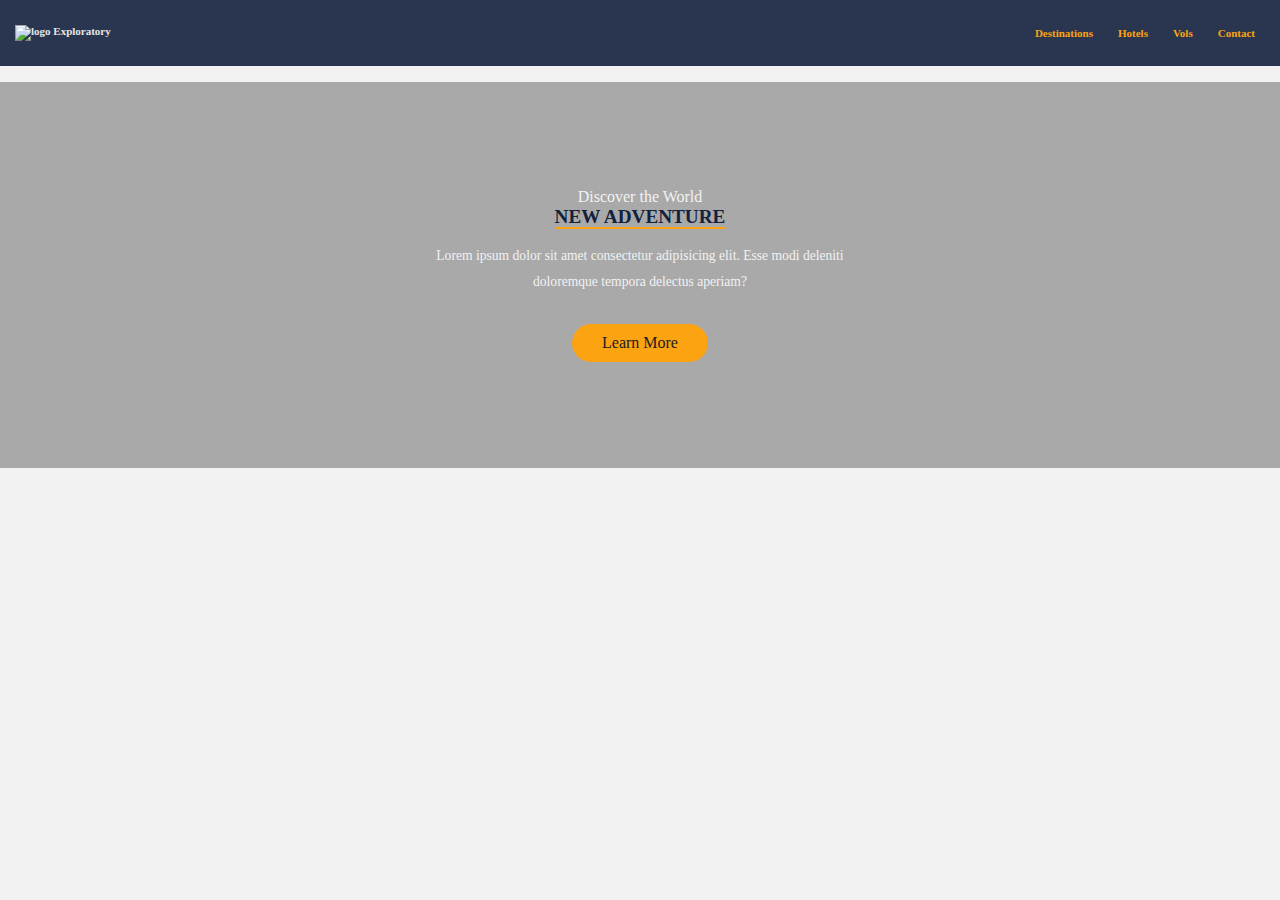
==== index.html @ 8bc52efe "formatted portifolio section" ====
<!DOCTYPE html>
<html lang="fr">
<head>
    <meta charset="UTF-8">
    <meta name="viewport" content="width=device-width, initial-scale=1.0">
    <title>Star Travel</title>
    <script src="https://kit.fontawesome.com/6bb41701a8.js" crossorigin="anonymous"></script>
    <link rel="stylesheet" href="style.css">
</head>
<body>
    <header class="header">
        <div class="box-logo">
            <a class="box-logo-text" href="#"><img class="logo" src="assets/icone.png" alt="logo"> <span class="logo__Link">Exploratory</span></a>
        </div>
        <nav class="navbar">
            <!-- <a class="menu-bar" href="#"><i class="fa-solid fa-bars"></i> <span class="menu-bar-text">Menu</span></a> -->
            <ul class="subbar">
                <li><a href="#" class="subbar__Link"><i class="subbar__Link__Icon fa-solid fa-location-dot fa-bounce"></i><span class="subbar__Link__Text">Destinations</span></a></li>
                <li><a href="#" class="subbar__Link"><i class="subbar__Link__Icon fa-solid fa-hotel fa-flip"></i><span class="subbar__Link__Text">Hotels</span></a></li>
                <li><a href="#" class="subbar__Link"><i class="subbar__Link__Icon fa-solid fa-plane-departure fa-beat-fade"></i><span class="subbar__Link__Text">Vols</span></a></li>
                <li><a href="#" class="subbar__Link"><i class="subbar__Link__Icon fa-solid fa-phone fa-shake"></i><span class="subbar__Link__Text">Contact</span></a></li>
            </ul>
        </nav>
    </header>
    <section class="portfolio">
        <div class="portfolio__Text">
            <div class="portfolio__Text__Content">
                <h1>
                    <span>Discover the World</span>
                    <br>
                    <strong>New adventure</strong>
                </h1>
                <p>Lorem ipsum dolor sit amet consectetur adipisicing elit. Esse modi deleniti doloremque tempora delectus aperiam?</p>
                <a href="#">Learn More <i class="fa-solid fa-arrow-right"></i> </a>
            </div>
        </div>
    
        <ul class="portfolio__Slides">
            <li><span></span></li>
            <li><span></span></li>
            <li><span></span></li>
            <li><span></span></li>
            <li><span></span></li>
            <li><span></span></li>
        </ul>  
    </section>

    <section></section>

    <section></section>

    <section></section>

    <section></section>

    <footer>
    </footer>
</body>
</html>
---- style.css ----
/*! minireset.css v0.0.6 | MIT License | github.com/jgthms/minireset.css */
html, body, p, ol, ul, li, dl, dt, dd, blockquote, figure, fieldset, legend, textarea, pre, iframe, hr, h1, h2, h3, h4, h5, h6 {
  margin: 0;
  padding: 0;
}

h1, h2, h3, h4, h5, h6 {
  font-size: 100%;
  font-weight: normal;
}

ul {
  list-style: none;
}

button, input, select {
  margin: 0;
}

html {
  box-sizing: border-box;
}

*, *::before, *::after {
  box-sizing: inherit;
}

img, video {
  height: auto;
  max-width: 100%;
}

iframe {
  border: 0;
}

table {
  border-collapse: collapse;
  border-spacing: 0;
}

td, th {
  padding: 0;
}

@font-face {
  font-family: "Playwrite";
  src: url(font/PlaywriteRegular.ttf) format("truetype");
}
.header {
  position: relative;
  display: flex;
  flex-direction: column;
  justify-content: space-between;
  align-items: center;
  padding: 0 15px;
  z-index: 1;
  overflow: hidden;
  font-size: 11px;
  font-weight: 800;
  color: #e5e5e5;
}
.header::before {
  content: "";
  position: absolute;
  left: 0;
  z-index: -1;
  width: 100%;
  height: 100%;
  background-color: rgba(20, 33, 61, 0.9);
}
.header a {
  color: inherit;
  text-decoration: none;
}
.header .box-logo {
  margin: 15px 0;
}
.header .box-logo .logo {
  width: 16px;
  height: 16px;
}
.header .box-logo .logo__Link {
  transition: border-bottom 0.2s ease-in-out;
}
.header .box-logo .logo__Link:hover {
  border-bottom: 4px solid #FCA311;
}
.header .subbar {
  display: flex;
}
.header .subbar li {
  display: flex;
  align-items: baseline;
  gap: 5px;
}
.header .subbar__Link {
  display: flex;
  justify-content: center;
  align-items: center;
  gap: 5px;
  padding: 0 5px;
  margin: 15px 5px;
  height: 36px;
  background-color: inherit;
  border-radius: 10px;
  color: #FCA311;
  transition: all 0.5s ease-in;
}
.header .subbar__Link .subbar__Link__Icon {
  visibility: hidden;
  opacity: 0;
  transition: visibility 0.1s, opacity 0.3s linear;
}
.header .subbar__Link:hover {
  color: #14213D;
  background-color: #FCA311;
  border-radius: 10px;
  padding: 0 15px;
}
.header .subbar__Link:hover .subbar__Link__Icon {
  visibility: visible;
  opacity: 1;
}

.portfolio {
  width: 100%;
  height: 386px;
  position: relative;
  margin: 16px auto 32px auto;
}

.portfolio__Text {
  background: rgba(0, 0, 0, 0.3);
  text-align: center;
  display: grid;
  place-items: center;
  height: 100%;
  position: relative;
  z-index: 9998;
}
.portfolio__Text .portfolio__Text__Content {
  color: #f2f2f2;
}
.portfolio__Text .portfolio__Text__Content strong {
  font-size: 120%;
  color: #14213D;
  text-transform: uppercase;
  border-bottom: solid 2px #FCA311;
}
.portfolio__Text .portfolio__Text__Content p {
  width: 75%;
  margin: 15px auto auto auto;
  line-height: 1.9;
  font-size: 85%;
}
.portfolio__Text .portfolio__Text__Content a {
  background: #FCA311;
  display: inline-block;
  text-decoration: none;
  padding: 10px 30px;
  color: #202020;
  margin-top: 30px;
  border-radius: 50px;
  transition: all 0.5s ease;
}
.portfolio__Text .portfolio__Text__Content a:hover {
  background: transparent;
  padding: 8px 28px;
  border: 2px solid #FCA311;
  color: #FCA311;
}

.portfolio__Slides {
  list-style: none;
}
.portfolio__Slides, .portfolio__Slides:after {
  position: absolute;
  width: 100%;
  height: 100%;
  top: 0px;
  left: 0px;
  z-index: 0;
}
.portfolio__Slides li span {
  width: 100%;
  height: 100%;
  position: absolute;
  top: 0px;
  left: 0px;
  color: transparent;
  background-size: cover;
  background-position: 50% 50%;
  background-repeat: none;
  opacity: 0;
  z-index: 0;
  animation: animate 25s linear infinite 0s;
}
.portfolio__Slides li:nth-child(1) span {
  background-image: url(assets/a1.jpg);
}
.portfolio__Slides li:nth-child(2) span {
  background-image: url(assets/a2.jpg);
  animation-delay: 5s;
}
.portfolio__Slides li:nth-child(3) span {
  background-image: url(assets/a3.jpg);
  animation-delay: 10s;
}
.portfolio__Slides li:nth-child(4) span {
  background-image: url(assets/a4.jpg);
  animation-delay: 15s;
}
.portfolio__Slides li:nth-child(5) span {
  background-image: url(assets/a5.jpg);
  animation-delay: 20s;
}
.portfolio__Slides li:nth-child(6) span {
  background-image: url(assets/a6.jpg);
  animation-delay: 25s;
}

@keyframes animate {
  0% {
    opacity: 0;
  }
  8% {
    opacity: 1;
    transform: scale(1.05);
  }
  17% {
    opacity: 1;
    transform: scale(1.1);
  }
  25% {
    opacity: 0;
    transform: scale(1.1);
  }
  100% {
    opacity: 0;
  }
}
:root {
  background: rgba(241, 196, 123, 0.4);
}

body {
  font-family: "Playwrite";
  background: #f2f2f2;
  max-width: 1440px;
  height: 100vh;
  margin: 0 auto;
}

@media only screen and (min-width: 810px) {
  .header {
    flex-direction: row;
  }
  .header .subbar__Link {
    display: flex;
    justify-content: center;
    align-items: center;
    gap: 5px;
    padding: 0 5px;
    margin: 15px 5px;
    height: 36px;
    background-color: inherit;
    border-radius: 10px;
    color: #FCA311;
    transition: all 0.5s ease-in;
  }
  .header .subbar__Link .subbar__Link__Icon {
    visibility: hidden;
    opacity: 0;
    transition: visibility 0.1s, opacity 0.3s linear;
  }
  .header .subbar__Link:hover {
    color: #14213D;
    background-color: #FCA311;
    border-radius: 10px;
    padding: 0 15px;
  }
  .header .subbar__Link:hover .subbar__Link__Icon {
    visibility: visible;
    opacity: 1;
  }
}

/*# sourceMappingURL=style.css.map */
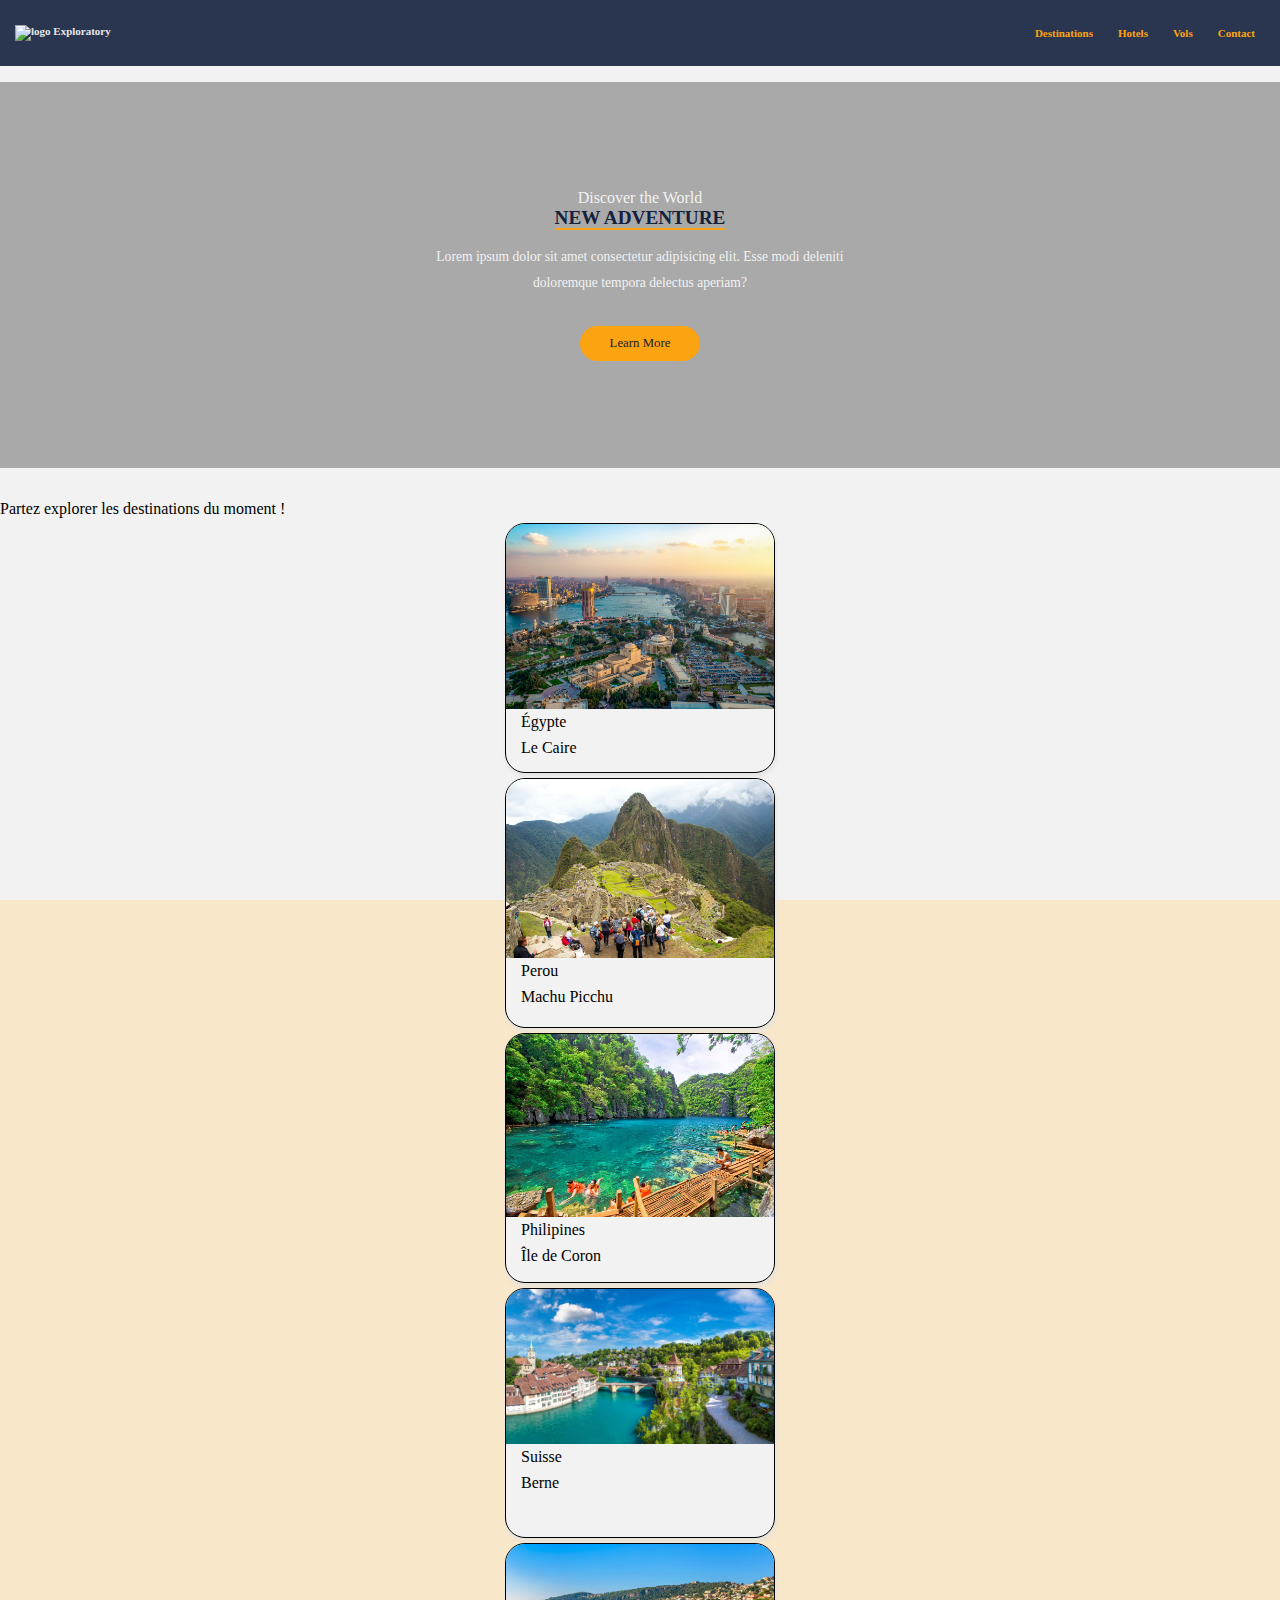
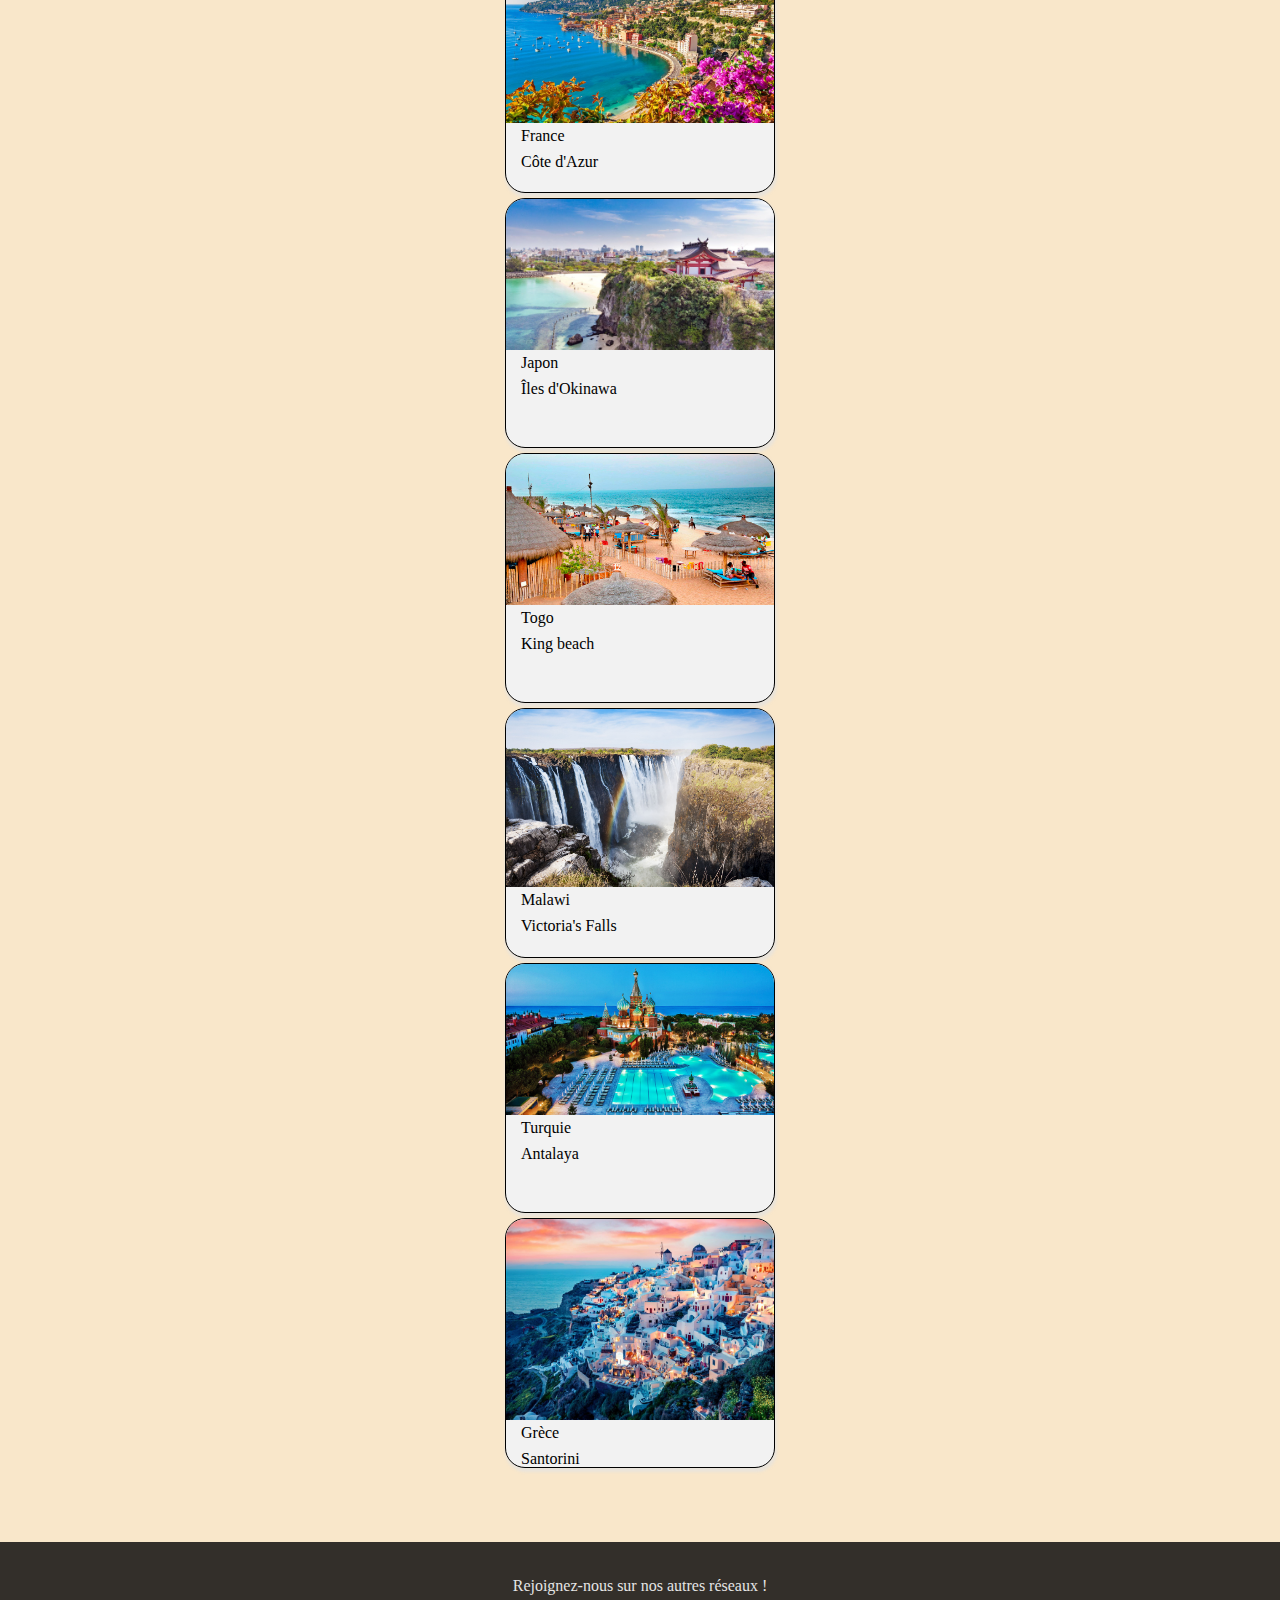
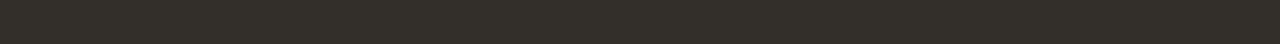
==== commit 5fc937ee: "new file:   assets/azur.jpg 	new file:   assets/caire.jpg 	new file:   assets/coron.jpg 	new file:  " ====
--- a/index.html
+++ b/index.html
@@ -45,7 +45,123 @@
         </ul>  
     </section>
 
-    <section></section>
+    <section>
+        <div class="sectionLocation__Text">
+            <h2>Partez explorer les destinations du moment !</h2>
+        </div>
+        <div class="sectionLocation__Articles">
+            <a class="linkBox" href="#">
+                <article class="card cardTimber__Label card1">
+                    <picture>
+                        <img src="assets/caire.jpg" alt="Chambre à l'hôtel du port">
+                    </picture>
+                    <div class="cardText">
+                        <h3>Égypte</h3>
+                        <p>Le Caire</p>
+                    </div>
+                </article>
+            </a>
+            <a class="linkBox" href="#">
+                <article class="card cardTimber__Label card2">
+                    <picture>
+                        <img src="assets/peru.jpg" alt="Chambre à l'hôtel Chez Amina">
+                    </picture>
+                    <div class="cardText">
+                        <h3>Perou</h3>
+                        <p>Machu Picchu</p>
+                    </div>
+                </article>
+            </a>
+            <a class="linkBox" href="#">
+                <article class="card cardTimber__Label card3">
+                    <picture>
+                        <img src="assets/coron.jpg" alt="Chambre à l'hôtel Les mouettes">
+                    </picture>
+                    <div class="cardText">
+                        <h3>Philipines</h3>
+                        <p>Île de Coron</p>
+                    </div>
+                </article>
+            </a>
+            <a class="linkBox" href="#">
+                <article class="card cardTimber__Label card4">
+                    <picture>
+                        <img src="assets/swiss.jpg" alt="Chambre à l'hôtel de la mer">
+                    </picture>
+                    <div class="cardText">
+                        <h3>Suisse</h3>
+                        <p>Berne</p>
+                    </div>
+                </article>
+            </a>
+            <a class="linkBox" href="#">
+                <article class="card cardTimber__Label card5">
+                    <picture>
+                        <img src="assets/azur.jpg" alt="Chambre à l'auberge La Canebière">
+                    </picture>
+                    <div class="cardText">
+                        <h3>France</h3>
+                        <p>Côte d'Azur</p>
+                    </div>
+                </article>
+            </a>
+            <a class="linkBox" href="#">
+                <article class="card cardTimber__Label card6">
+                    <picture>
+                        <img src="assets/okinawa.jpg" alt="Chambre à l'auberge Le panier">
+                    </picture>
+                    <div class="cardText">
+                        <h3>Japon</h3>
+                        <p>Îles d'Okinawa</p>
+                    </div>
+                </article>
+            </a>
+            <a class="linkBox" href="#">
+                <article class="card cardTimber__Label card7">
+                    <picture>
+                        <img src="assets/togo.jpg" alt="Chambre à l'auberge Le panier">
+                    </picture>
+                    <div class="cardText">
+                        <h3>Togo</h3>
+                        <p>King beach</p>
+                    </div>
+                </article>
+            </a>
+            <a class="linkBox" href="#">
+                <article class="card cardTimber__Label card8">
+                    <picture>
+                        <img src="assets/fall.jpg" alt="Chambre à l'auberge Le panier">
+                    </picture>
+                    <div class="cardText">
+                        <h3>Malawi</h3>
+                        <p>Victoria's Falls</p>
+                    </div>
+                </article>
+            </a>
+            <a class="linkBox" href="#">
+                <article class="card cardTimber__Label card9">
+                    <picture>
+                        <img src="assets/turkey.jpg" alt="Chambre à l'auberge Le panier">
+                    </picture>
+                    <div class="cardText">
+                        <h3>Turquie</h3>
+                        <p>Antalaya</p>
+                    </div>
+                </article>
+            </a>
+            <a class="linkBox" href="#">
+                <article class="card cardTimber__Label card10">
+                    <picture>
+                        <img src="assets/greece.jpg" alt="Chambre à l'auberge Le panier">
+                    </picture>
+                    <div class="cardText">
+                        <h3>Grèce</h3>
+                        <p>Santorini</p>
+                    </div>
+                </article>
+            </a>
+        </div>
+    </section>
 
     <section></section>
 
@@ -53,7 +169,21 @@
 
     <section></section>
 
-    <footer>
+    <footer class="footer">
+        <div class="footer__Text">
+            Rejoignez-nous sur nos autres réseaux !
+        </div>
+        <div class="footer__Social">
+            <a href="#">
+                <i class="fa-brands fa-square-facebook fa-lg"></i>
+            </a>
+            <a href="#">
+                <i class="fa-brands fa-twitter fa-lg"></i>
+            </a>
+            <a href="#">
+                <i class="fa-brands fa-instagram fa-lg"></i>
+            </a>
+        </div>
     </footer>
 </body>
 </html>--- a/style.css
+++ b/style.css
@@ -41,6 +41,11 @@
 
 td, th {
   padding: 0;
+}
+
+a {
+  text-decoration: none;
+  color: inherit;
 }
 
 @font-face {
@@ -123,11 +128,39 @@
   opacity: 1;
 }
 
+.footer {
+  height: 102.2px;
+  margin: 74px auto 64px auto;
+  display: flex;
+  flex-direction: column;
+  justify-content: center;
+  gap: 14px;
+  background-color: rgba(1, 1, 1, 0.8);
+}
+.footer .footer__Text {
+  color: #e5e5e5;
+  margin: 0 auto;
+}
+.footer .footer__Social {
+  width: 116px;
+  margin: 0 auto;
+  display: flex;
+  justify-content: space-between;
+}
+.footer a {
+  display: inline-block;
+  color: #14213D;
+}
+.footer a:hover {
+  color: #FCA311;
+}
+
 .portfolio {
   width: 100%;
   height: 386px;
   position: relative;
   margin: 16px auto 32px auto;
+  overflow: hidden;
 }
 
 .portfolio__Text {
@@ -155,6 +188,7 @@
   font-size: 85%;
 }
 .portfolio__Text .portfolio__Text__Content a {
+  font-size: 80%;
   background: #FCA311;
   display: inline-block;
   text-decoration: none;
@@ -240,6 +274,35 @@
     opacity: 0;
   }
 }
+.card {
+  border-radius: 20px;
+  background-color: #f2f2f2;
+  display: flex;
+  flex-direction: column;
+  box-shadow: 1px 3px 3px 1px rgba(226, 226, 226, 0.7);
+  margin: 5px auto;
+  border: 1px solid #010101;
+  overflow: hidden;
+}
+
+.cardTimber__Label {
+  width: 270px;
+  height: 250px;
+}
+.cardTimber__Label .cardText {
+  display: flex;
+  flex-direction: column;
+  justify-content: flex-start;
+  margin-left: 15px;
+  height: 64.25px;
+}
+.cardTimber__Label .cardText > h3 {
+  margin-bottom: 8px;
+}
+.cardTimber__Label .cardText > p {
+  margin-bottom: 8px;
+}
+
 :root {
   background: rgba(241, 196, 123, 0.4);
 }
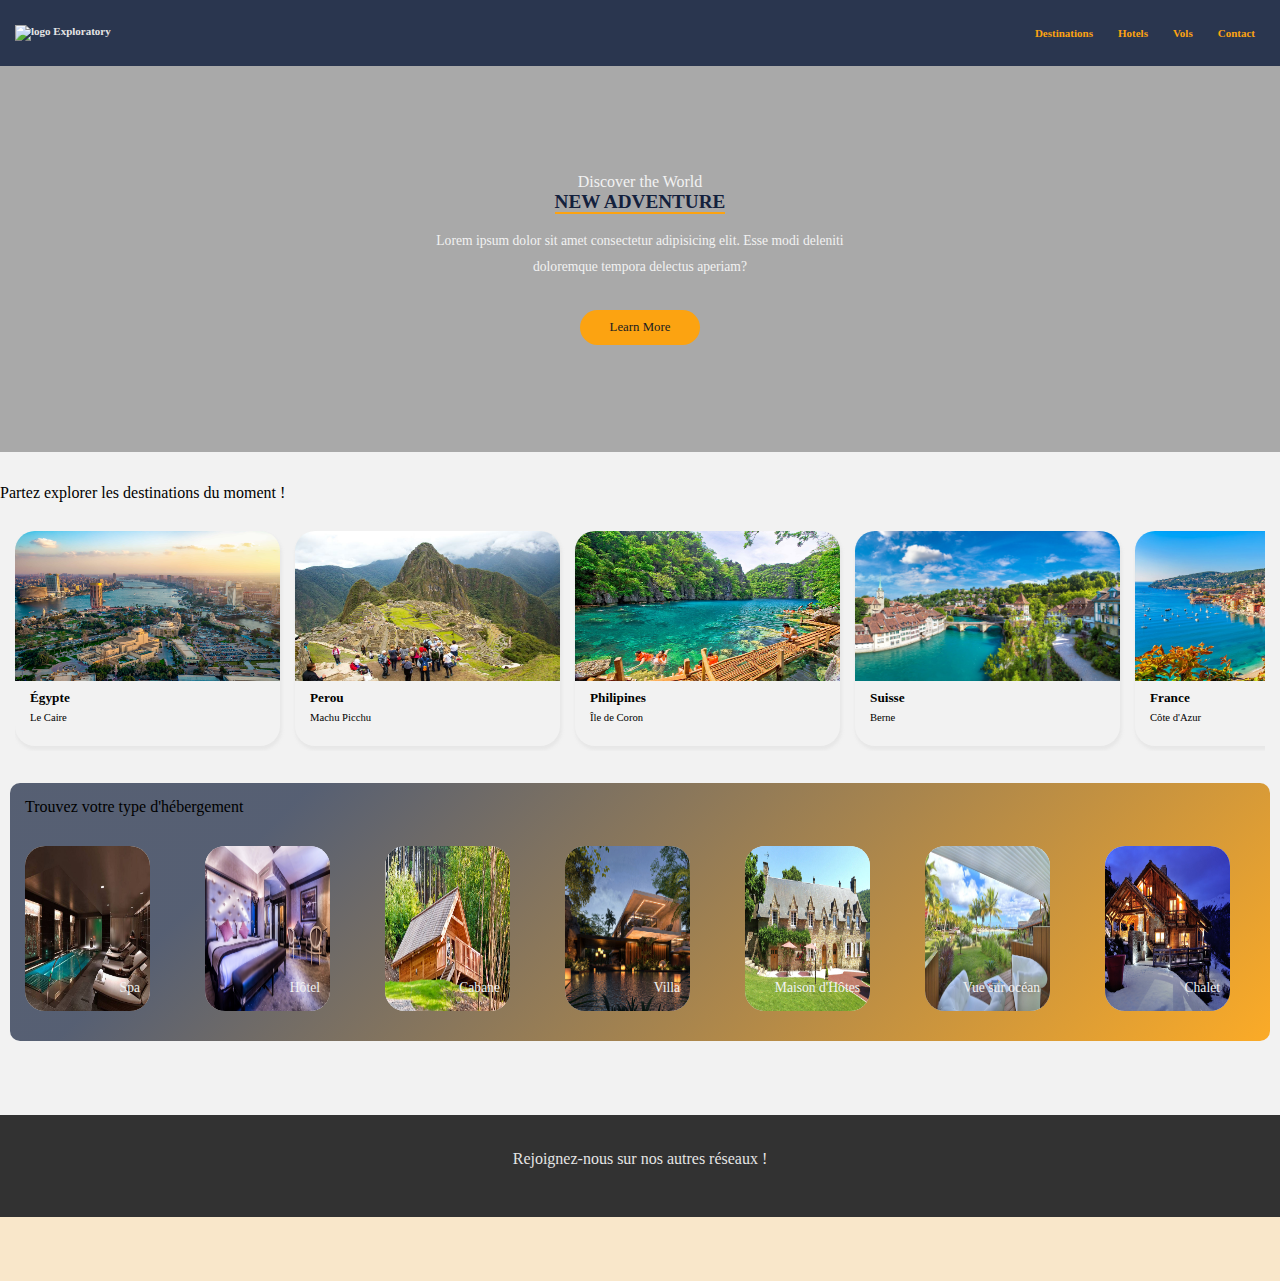
==== commit 8f3ac26b: "new file:   assets/appart.jpg 	new file:   assets/auberge.jpg 	new file:   assets/cabane.jpg 	new fi" ====
--- a/index.html
+++ b/index.html
@@ -45,16 +45,14 @@
         </ul>  
     </section>
 
-    <section>
+    <section class="sectionLocation">
         <div class="sectionLocation__Text">
             <h2>Partez explorer les destinations du moment !</h2>
         </div>
         <div class="sectionLocation__Articles">
             <a class="linkBox" href="#">
-                <article class="card cardTimber__Label card1">
-                    <picture>
-                        <img src="assets/caire.jpg" alt="Chambre à l'hôtel du port">
-                    </picture>
+                <article class="card cardCountry card1">
+                    <img src="assets/caire.jpg" alt="Chambre à l'hôtel du port">
                     <div class="cardText">
                         <h3>Égypte</h3>
                         <p>Le Caire</p>
@@ -62,10 +60,8 @@
                 </article>
             </a>
             <a class="linkBox" href="#">
-                <article class="card cardTimber__Label card2">
-                    <picture>
-                        <img src="assets/peru.jpg" alt="Chambre à l'hôtel Chez Amina">
-                    </picture>
+                <article class="card cardCountry card2">
+                    <img src="assets/peru.jpg" alt="Chambre à l'hôtel Chez Amina">
                     <div class="cardText">
                         <h3>Perou</h3>
                         <p>Machu Picchu</p>
@@ -73,10 +69,8 @@
                 </article>
             </a>
             <a class="linkBox" href="#">
-                <article class="card cardTimber__Label card3">
-                    <picture>
-                        <img src="assets/coron.jpg" alt="Chambre à l'hôtel Les mouettes">
-                    </picture>
+                <article class="card cardCountry card3">
+                    <img src="assets/coron.jpg" alt="Chambre à l'hôtel Les mouettes">
                     <div class="cardText">
                         <h3>Philipines</h3>
                         <p>Île de Coron</p>
@@ -84,10 +78,8 @@
                 </article>
             </a>
             <a class="linkBox" href="#">
-                <article class="card cardTimber__Label card4">
-                    <picture>
-                        <img src="assets/swiss.jpg" alt="Chambre à l'hôtel de la mer">
-                    </picture>
+                <article class="card cardCountry card4">
+                    <img src="assets/swiss.jpg" alt="Chambre à l'hôtel de la mer">
                     <div class="cardText">
                         <h3>Suisse</h3>
                         <p>Berne</p>
@@ -95,10 +87,8 @@
                 </article>
             </a>
             <a class="linkBox" href="#">
-                <article class="card cardTimber__Label card5">
-                    <picture>
-                        <img src="assets/azur.jpg" alt="Chambre à l'auberge La Canebière">
-                    </picture>
+                <article class="card cardCountry card5">
+                    <img src="assets/azur.jpg" alt="Chambre à l'auberge La Canebière">
                     <div class="cardText">
                         <h3>France</h3>
                         <p>Côte d'Azur</p>
@@ -106,10 +96,8 @@
                 </article>
             </a>
             <a class="linkBox" href="#">
-                <article class="card cardTimber__Label card6">
-                    <picture>
-                        <img src="assets/okinawa.jpg" alt="Chambre à l'auberge Le panier">
-                    </picture>
+                <article class="card cardCountry card6">
+                    <img src="assets/okinawa.jpg" alt="Chambre à l'auberge Le panier">
                     <div class="cardText">
                         <h3>Japon</h3>
                         <p>Îles d'Okinawa</p>
@@ -117,10 +105,8 @@
                 </article>
             </a>
             <a class="linkBox" href="#">
-                <article class="card cardTimber__Label card7">
-                    <picture>
-                        <img src="assets/togo.jpg" alt="Chambre à l'auberge Le panier">
-                    </picture>
+                <article class="card cardCountry card7">
+                    <img src="assets/togo.jpg" alt="Chambre à l'auberge Le panier">
                     <div class="cardText">
                         <h3>Togo</h3>
                         <p>King beach</p>
@@ -128,10 +114,8 @@
                 </article>
             </a>
             <a class="linkBox" href="#">
-                <article class="card cardTimber__Label card8">
-                    <picture>
-                        <img src="assets/fall.jpg" alt="Chambre à l'auberge Le panier">
-                    </picture>
+                <article class="card cardCountry card8">
+                    <img src="assets/fall.jpg" alt="Chambre à l'auberge Le panier">
                     <div class="cardText">
                         <h3>Malawi</h3>
                         <p>Victoria's Falls</p>
@@ -139,10 +123,8 @@
                 </article>
             </a>
             <a class="linkBox" href="#">
-                <article class="card cardTimber__Label card9">
-                    <picture>
-                        <img src="assets/turkey.jpg" alt="Chambre à l'auberge Le panier">
-                    </picture>
+                <article class="card cardCountry card9">
+                    <img src="assets/turkey.jpg" alt="Chambre à l'auberge Le panier">
                     <div class="cardText">
                         <h3>Turquie</h3>
                         <p>Antalaya</p>
@@ -150,10 +132,8 @@
                 </article>
             </a>
             <a class="linkBox" href="#">
-                <article class="card cardTimber__Label card10">
-                    <picture>
-                        <img src="assets/greece.jpg" alt="Chambre à l'auberge Le panier">
-                    </picture>
+                <article class="card cardCountry card10">
+                    <img src="assets/greece.jpg" alt="Chambre à l'auberge Le panier">
                     <div class="cardText">
                         <h3>Grèce</h3>
                         <p>Santorini</p>
@@ -163,7 +143,73 @@
         </div>
     </section>
 
-    <section></section>
+    <section class="sectionActivity">
+        <div class="sectionActivity__Title">
+            <h2>Trouvez votre type d'hébergement</h2>
+        </div>
+        <div class="sectionActivity__Articles">
+            <a class="linkBox" href="#">
+                <article class="card cardHome card10">
+                    <img src="assets/spa.jpg" alt="Photo du Vieux-Port">
+                    <h3 class="cardText">Spa</h3>
+                </article>
+            </a>
+            <a class="linkBox" href="#">
+                <article class="card cardHome card10">
+                    <img src="assets/hotel.jpg" alt="Photo du Vieux-Port">
+                    <h3 class="cardText">Hôtel</h3>
+                </article>
+            </a>
+            <a class="linkBox" href="#">
+                <article class="card cardHome card10">
+                    <img src="assets/cabane.jpg" alt="Photo du Vieux-Port">
+                    <h3 class="cardText">Cabane</h3>
+                </article>
+            </a>
+            <a class="linkBox" href="#">
+                <article class="card cardHome card10">
+                    <img src="assets/villa.jpg" alt="Photo du Vieux-Port">
+                    <h3 class="cardText">Villa</h3>
+                </article>
+            </a>
+            <a class="linkBox" href="#">
+                <article class="card cardHome card10">
+                    <img src="assets/hote.jpg" alt="Photo du Vieux-Port">
+                    <h3 class="cardText">Maison d'Hôtes</h3>
+                </article>
+            </a>
+            <a class="linkBox" href="#">
+                <article class="card cardHome card10">
+                    <img src="assets/ocean.jpg" alt="Photo du Vieux-Port">
+                    <h3 class="cardText">Vue sur océan</h3>
+                </article>
+            </a>
+            <a class="linkBox" href="#">
+                <article class="card cardHome card10">
+                    <img src="assets/chalet.jpg" alt="Photo du Vieux-Port">
+                    <h3 class="cardText">Chalet</h3>
+                </article>
+            </a>
+            <a class="linkBox" href="#">
+                <article class="card cardHome card10">
+                    <img src="assets/auberge.jpg" alt="Photo du Vieux-Port">
+                    <h3 class="cardText">Auberge</h3>
+                </article>
+            </a>
+            <a class="linkBox" href="#">
+                <article class="card cardHome card10">
+                    <img src="assets/appart.jpg" alt="Photo du Vieux-Port">
+                    <h3 class="cardText">Appartement</h3>
+                </article>
+            </a>
+            <a class="linkBox" href="#">
+                <article class="card cardHome card10">
+                    <img src="assets/loft.jpg" alt="Photo du Vieux-Port">
+                    <h3 class="cardText">Loft</h3>
+                </article>
+            </a>
+        </div>
+    </section>
 
     <section></section>
 
--- a/style.css
+++ b/style.css
@@ -158,8 +158,8 @@
 .portfolio {
   width: 100%;
   height: 386px;
-  position: relative;
-  margin: 16px auto 32px auto;
+  position: sticky;
+  margin-bottom: 32px;
   overflow: hidden;
 }
 
@@ -281,26 +281,52 @@
   flex-direction: column;
   box-shadow: 1px 3px 3px 1px rgba(226, 226, 226, 0.7);
   margin: 5px auto;
-  border: 1px solid #010101;
   overflow: hidden;
 }
 
-.cardTimber__Label {
-  width: 270px;
-  height: 250px;
-}
-.cardTimber__Label .cardText {
+.cardCountry {
+  width: 265px;
+  height: 215px;
+}
+.cardCountry img {
+  width: 265px;
+  height: 150px;
+}
+.cardCountry .cardText {
   display: flex;
   flex-direction: column;
   justify-content: flex-start;
   margin-left: 15px;
-  height: 64.25px;
-}
-.cardTimber__Label .cardText > h3 {
-  margin-bottom: 8px;
-}
-.cardTimber__Label .cardText > p {
-  margin-bottom: 8px;
+  margin-top: 8px;
+  line-height: 1.3;
+  font-size: 83%;
+}
+.cardCountry .cardText h3 {
+  margin-bottom: 5px;
+  font-weight: bold;
+}
+.cardCountry .cardText p {
+  font-size: 80%;
+}
+
+.cardHome {
+  width: 125px;
+  height: 165px;
+  position: relative;
+  margin: 15px;
+  box-shadow: 1px 3px 3px 1px transparent;
+}
+.cardHome img {
+  height: 100%;
+}
+.cardHome .cardText {
+  color: #f2f2f2;
+  font-size: 85%;
+  position: absolute;
+  bottom: 15px;
+  right: 10px;
+  text-align: end;
+  z-index: 2;
 }
 
 :root {
@@ -311,8 +337,41 @@
   font-family: "Playwrite";
   background: #f2f2f2;
   max-width: 1440px;
-  height: 100vh;
+  height: 100%;
   margin: 0 auto;
+}
+
+.sectionLocation {
+  margin: 32px 0;
+}
+.sectionLocation .sectionLocation__Text {
+  margin-bottom: 24px;
+}
+.sectionLocation .sectionLocation__Articles {
+  margin: 15px;
+  display: flex;
+  flex-wrap: nowrap;
+  gap: 15px;
+  overflow: scroll;
+  scrollbar-width: none;
+}
+
+.sectionActivity {
+  margin: 30px 10px;
+  padding: 15px 0;
+  border-radius: 10px;
+  background: linear-gradient(135deg, rgba(20, 33, 61, 0.7) 20%, rgba(252, 163, 17, 0.9));
+}
+.sectionActivity .sectionActivity__Title {
+  margin: 0 15px;
+}
+.sectionActivity .sectionActivity__Articles {
+  margin: 15px 0 0 0;
+  display: flex;
+  flex-wrap: nowrap;
+  gap: 25px;
+  overflow: scroll;
+  scrollbar-width: none;
 }
 
 @media only screen and (min-width: 810px) {
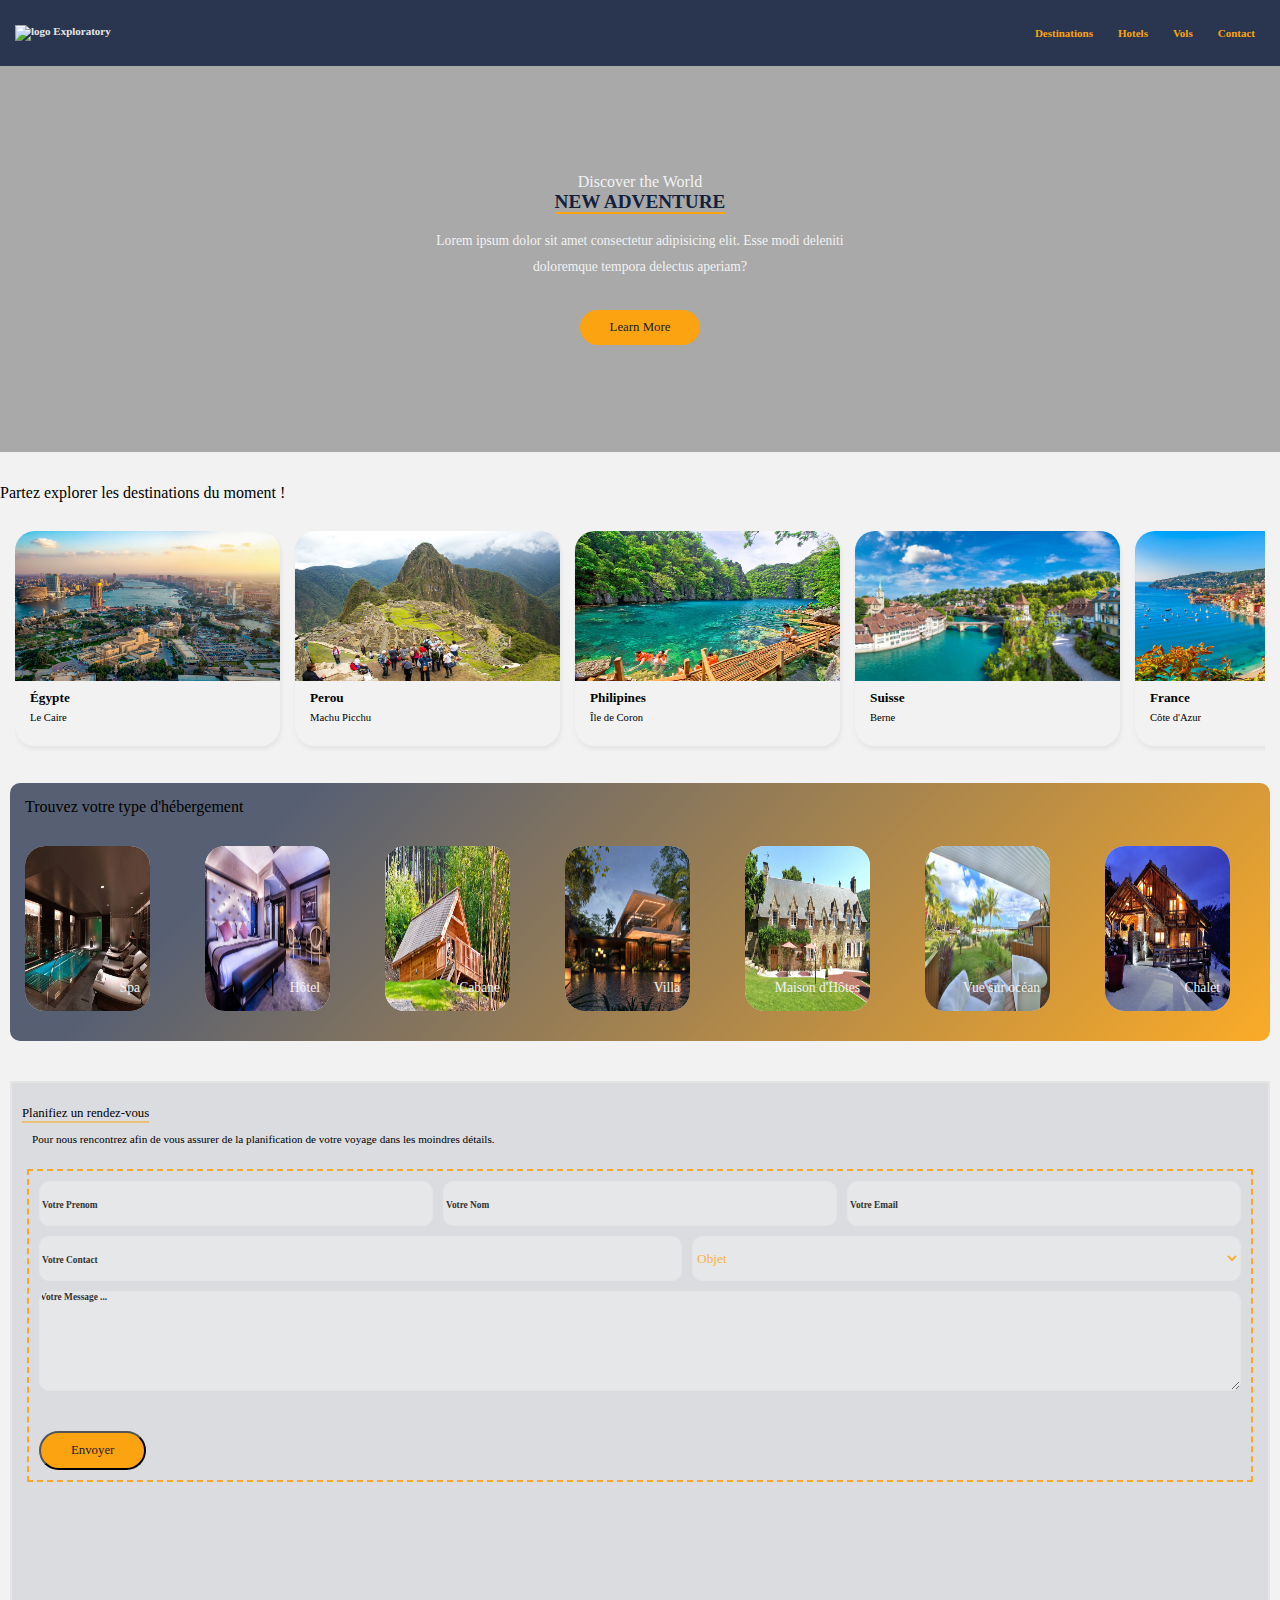
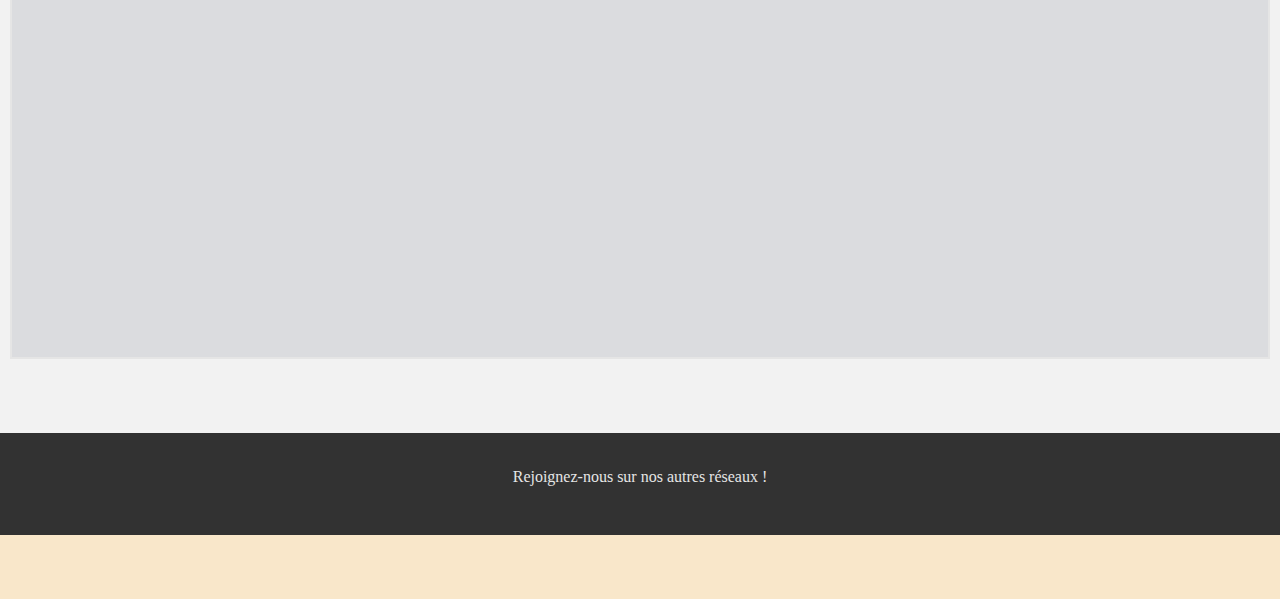
==== commit 39d17388: "new file:   assets/tour.jpg 	new file:   assets/world.jpeg 	modified:   contact.html 	modified:   de" ====
--- a/index.html
+++ b/index.html
@@ -15,10 +15,10 @@
         <nav class="navbar">
             <!-- <a class="menu-bar" href="#"><i class="fa-solid fa-bars"></i> <span class="menu-bar-text">Menu</span></a> -->
             <ul class="subbar">
-                <li><a href="#" class="subbar__Link"><i class="subbar__Link__Icon fa-solid fa-location-dot fa-bounce"></i><span class="subbar__Link__Text">Destinations</span></a></li>
-                <li><a href="#" class="subbar__Link"><i class="subbar__Link__Icon fa-solid fa-hotel fa-flip"></i><span class="subbar__Link__Text">Hotels</span></a></li>
-                <li><a href="#" class="subbar__Link"><i class="subbar__Link__Icon fa-solid fa-plane-departure fa-beat-fade"></i><span class="subbar__Link__Text">Vols</span></a></li>
-                <li><a href="#" class="subbar__Link"><i class="subbar__Link__Icon fa-solid fa-phone fa-shake"></i><span class="subbar__Link__Text">Contact</span></a></li>
+                <li><a href="destinations.html" class="subbar__Link"><i class="subbar__Link__Icon fa-solid fa-location-dot fa-bounce"></i><span class="subbar__Link__Text">Destinations</span></a></li>
+                <li><a href="hotels.html" class="subbar__Link"><i class="subbar__Link__Icon fa-solid fa-hotel fa-flip"></i><span class="subbar__Link__Text">Hotels</span></a></li>
+                <li><a href="vols.html" class="subbar__Link"><i class="subbar__Link__Icon fa-solid fa-plane-departure fa-beat-fade"></i><span class="subbar__Link__Text">Vols</span></a></li>
+                <li><a href="contact.html" class="subbar__Link"><i class="subbar__Link__Icon fa-solid fa-phone fa-shake"></i><span class="subbar__Link__Text">Contact</span></a></li>
             </ul>
         </nav>
     </header>
@@ -211,7 +211,38 @@
         </div>
     </section>
 
-    <section></section>
+    <section class="sectionRdv">
+        <div class="sectionRdv__Header">
+            <h2>Planifiez un rendez-vous</h2>
+            <p>Pour nous rencontrez afin de vous assurer de la planification de votre voyage dans les moindres détails.</p>
+        </div>
+        <form class="sectionRdv__Form">
+            <div class="sectionRdv__Form__Box">
+                <input type="text" placeholder="Votre Prenom" class="form__Item">
+                <input type="text" placeholder="Votre Nom" class="form__Item">
+                <input type="email" placeholder="Votre Email" class="form__Item">
+            </div>
+            <div class="sectionRdv__Form__Box">
+                <input type="tel" placeholder="Votre Contact" class="form__Item">
+                <select name="objet" id="" class="form__Item">
+                    <option value="0" disabled selected>Objet</option>
+                    <option value="1">Vacances</option>
+                    <option value="2">Week-end</option>
+                    <option value="3">Affaires</option>
+                    <option value="4">Séjour</option>
+                </select>
+            </div>
+            <div class="sectionRdv__Form__Box">
+                <textarea name="" id="" class="form__Item" placeholder="Votre Message ... "></textarea>
+            </div>
+            <div class="sectionRdv__Form__Box">
+                <button>Envoyer</button>
+            </div>
+        </form>
+        <div id="map" class="sectionRdv__Map map">
+            <iframe src="https://www.google.com/maps/embed?pb=!1m17!1m12!1m3!1d3966.472282435136!2d1.195144!3d6.201256!2m3!1f0!2f0!3f0!3m2!1i1024!2i768!4f13.1!3m2!1m1!2zNsKwMTInMDQuNSJOIDHCsDExJzQyLjUiRQ!5e0!3m2!1sfr!2stg!4v1712828088060!5m2!1sfr!2stg" width="600" height="450" style="border:0;" allowfullscreen="" loading="lazy" referrerpolicy="no-referrer-when-downgrade"></iframe>
+        </div>
+    </section>
 
     <section></section>
 
@@ -231,5 +262,7 @@
             </a>
         </div>
     </footer>
+
+    
 </body>
 </html>--- a/style.css
+++ b/style.css
@@ -200,7 +200,6 @@
 }
 .portfolio__Text .portfolio__Text__Content a:hover {
   background: transparent;
-  padding: 8px 28px;
   border: 2px solid #FCA311;
   color: #FCA311;
 }
@@ -370,8 +369,88 @@
   display: flex;
   flex-wrap: nowrap;
   gap: 25px;
-  overflow: scroll;
+  overflow: hidden;
   scrollbar-width: none;
+}
+
+.sectionRdv {
+  margin: 40px 10px;
+  padding: 5px;
+  background: rgba(20, 33, 61, 0.1);
+  border: 2px solid #e5e5e5;
+}
+.sectionRdv .sectionRdv__Header {
+  margin: 15px 5px 24px 5px;
+}
+.sectionRdv .sectionRdv__Header h2 {
+  display: inline-block;
+  font-size: 80%;
+  border-bottom: 2px solid rgba(252, 163, 17, 0.5);
+  margin-bottom: 10px;
+}
+.sectionRdv .sectionRdv__Header p {
+  font-size: 70%;
+  margin: 0 0 10px 10px;
+}
+.sectionRdv .sectionRdv__Form {
+  margin: 0 10px;
+  padding: 10px;
+  border: 2px dashed rgba(252, 163, 17, 0.9);
+  display: flex;
+  flex-direction: column;
+  gap: 10px;
+}
+.sectionRdv .sectionRdv__Form__Box {
+  display: flex;
+  gap: 10px;
+}
+.sectionRdv .sectionRdv__Form__Box .form__Item {
+  font-family: "Playwrite";
+  min-width: 0;
+  min-height: 45px;
+  flex: auto;
+  background: rgba(242, 242, 242, 0.5);
+  border: 1px solid #e5e5e5;
+  border-radius: 10px;
+  color: rgba(252, 163, 17, 0.8);
+}
+.sectionRdv .sectionRdv__Form__Box .form__Item::placeholder {
+  opacity: 0.8;
+  color: #010101;
+  font-weight: bold;
+  font-size: 70%;
+}
+.sectionRdv .sectionRdv__Form__Box .form__Item:focus {
+  outline: 1px solid rgba(252, 163, 17, 0.9);
+  background: rgba(242, 242, 242, 0);
+}
+.sectionRdv .sectionRdv__Form__Box textarea {
+  height: 100px;
+}
+.sectionRdv .sectionRdv__Form__Box button {
+  font-family: "Playwrite";
+  font-size: 80%;
+  background: #FCA311;
+  display: inline-block;
+  text-decoration: none;
+  padding: 10px 30px;
+  color: #202020;
+  margin-top: 30px;
+  border-radius: 50px;
+  transition: all 0.5s ease;
+}
+.sectionRdv .sectionRdv__Form__Box button:hover {
+  background: transparent;
+  border: 2px solid #FCA311;
+  color: #FCA311;
+}
+.sectionRdv .sectionRdv__Map {
+  margin: 10px 0;
+  display: flex;
+}
+.sectionRdv .sectionRdv__Map iframe {
+  min-width: 0;
+  flex: auto;
 }
 
 @media only screen and (min-width: 810px) {
@@ -407,5 +486,13 @@
     opacity: 1;
   }
 }
+@keyframes move {
+  0% {
+    margin-left: -400px;
+  }
+  100% {
+    margin-left: 800px;
+  }
+}
 
 /*# sourceMappingURL=style.css.map */
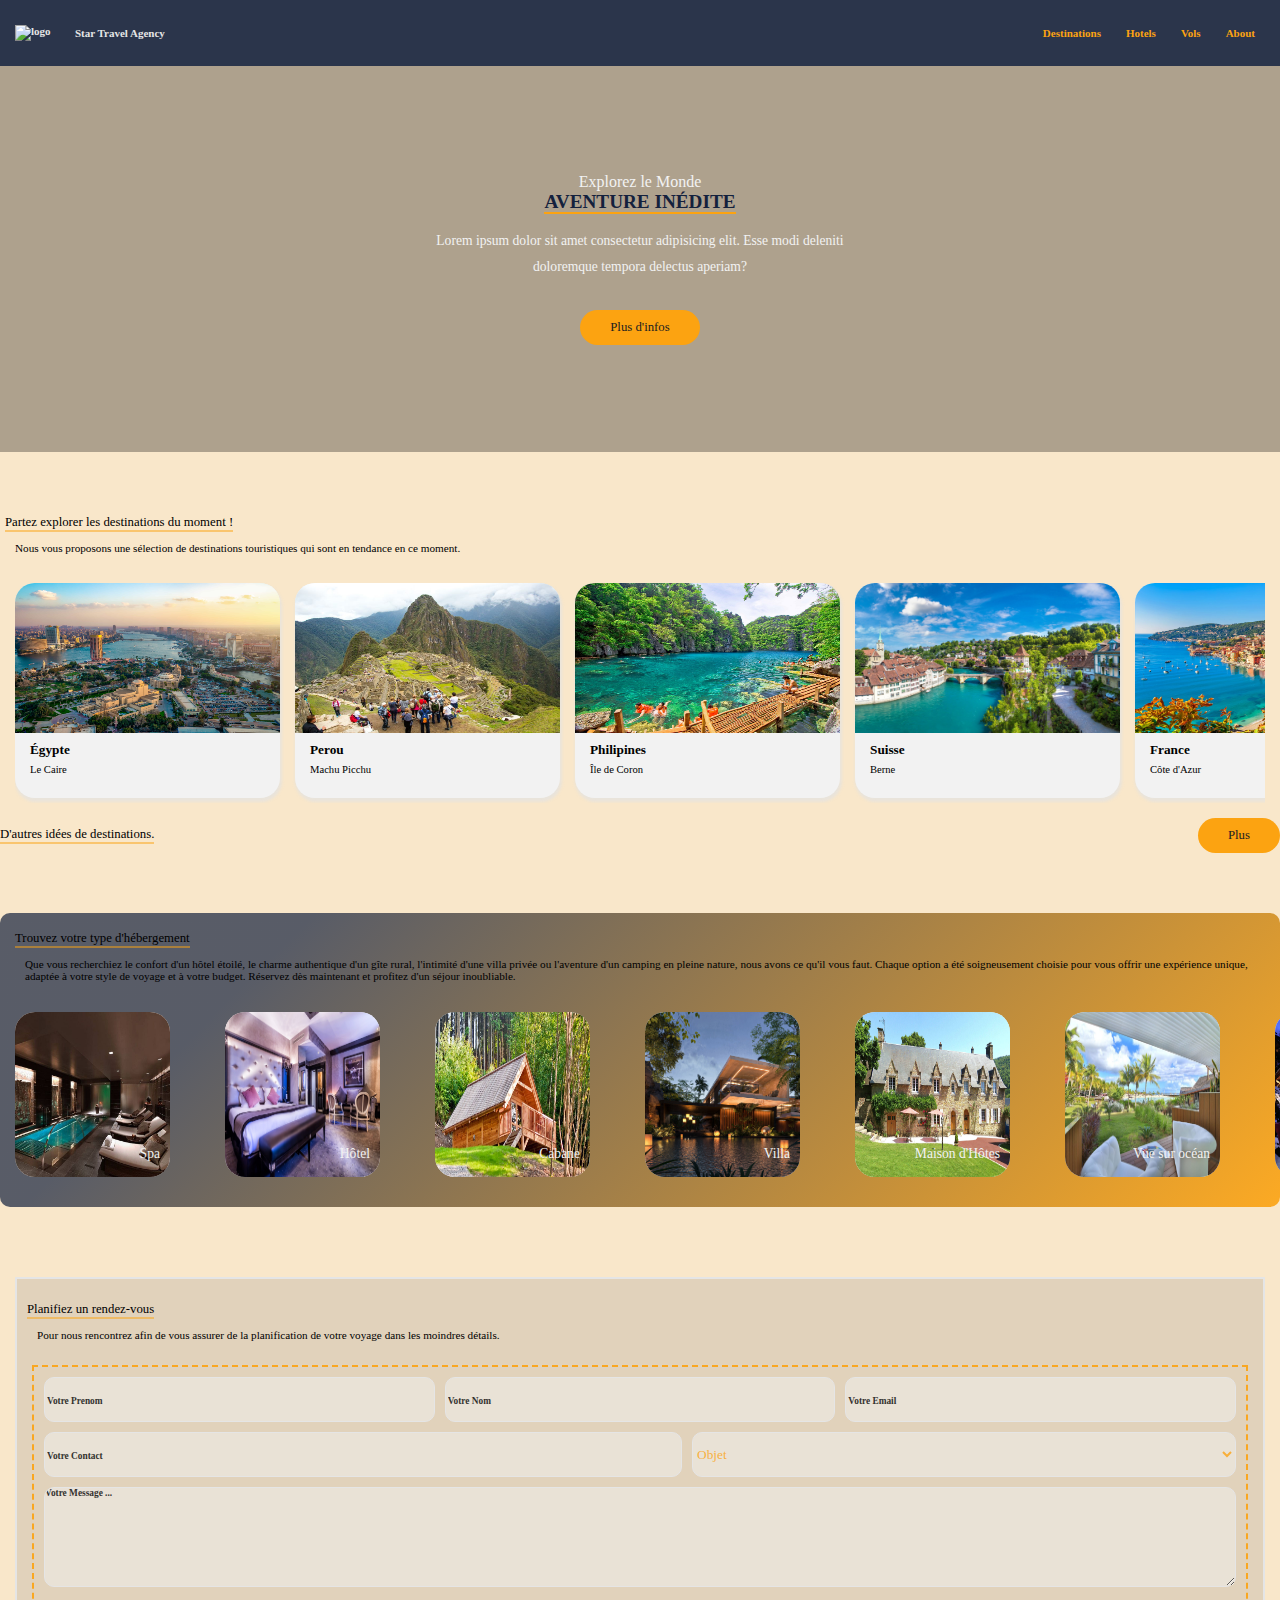
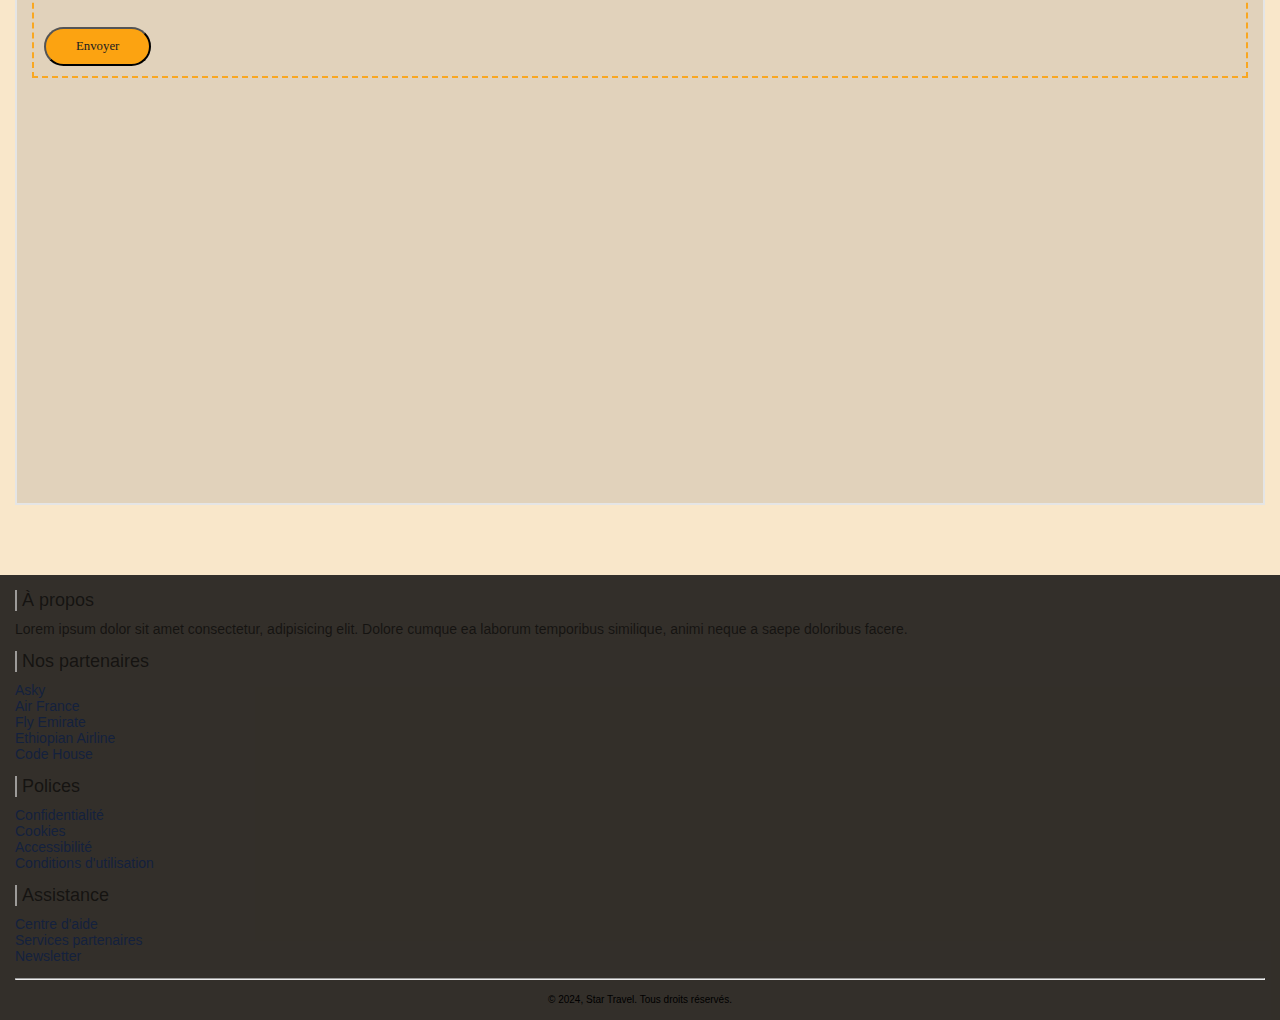
==== commit a9a05616: "modified:   .gitignore 	modified:   index.html 	modified:   style.css 	modified:   style.css.map 	mo" ====
--- a/index.html
+++ b/index.html
@@ -4,34 +4,34 @@
     <meta charset="UTF-8">
     <meta name="viewport" content="width=device-width, initial-scale=1.0">
     <title>Star Travel</title>
+    <link rel="icon" type="image/x-icon" href="assets/star.svg">
     <script src="https://kit.fontawesome.com/6bb41701a8.js" crossorigin="anonymous"></script>
     <link rel="stylesheet" href="style.css">
 </head>
 <body>
     <header class="header">
-        <div class="box-logo">
-            <a class="box-logo-text" href="#"><img class="logo" src="assets/icone.png" alt="logo"> <span class="logo__Link">Exploratory</span></a>
+        <div class="header__Logo">
+            <a class="header__Logo__Link" href="index.html"><img class="logo__Link__Image" src="assets/star.png" alt="logo"> <span class="logo__Link__Text">Star Travel Agency</span></a>
         </div>
         <nav class="navbar">
-            <!-- <a class="menu-bar" href="#"><i class="fa-solid fa-bars"></i> <span class="menu-bar-text">Menu</span></a> -->
             <ul class="subbar">
-                <li><a href="destinations.html" class="subbar__Link"><i class="subbar__Link__Icon fa-solid fa-location-dot fa-bounce"></i><span class="subbar__Link__Text">Destinations</span></a></li>
-                <li><a href="hotels.html" class="subbar__Link"><i class="subbar__Link__Icon fa-solid fa-hotel fa-flip"></i><span class="subbar__Link__Text">Hotels</span></a></li>
+                <li><a href="index.html#destinations" class="subbar__Link"><i class="subbar__Link__Icon fa-solid fa-location-dot fa-bounce"></i><span class="subbar__Link__Text">Destinations</span></a></li>
+                <li><a href="index.html#hebergements" class="subbar__Link"><i class="subbar__Link__Icon fa-solid fa-hotel fa-flip"></i><span class="subbar__Link__Text">Hotels</span></a></li>
                 <li><a href="vols.html" class="subbar__Link"><i class="subbar__Link__Icon fa-solid fa-plane-departure fa-beat-fade"></i><span class="subbar__Link__Text">Vols</span></a></li>
-                <li><a href="contact.html" class="subbar__Link"><i class="subbar__Link__Icon fa-solid fa-phone fa-shake"></i><span class="subbar__Link__Text">Contact</span></a></li>
+                <li><a href="index.html#contact" class="subbar__Link"><i class="subbar__Link__Icon fa-solid fa-circle-info fa-shake"></i><span class="subbar__Link__Text">About</span></a></li>
             </ul>
         </nav>
     </header>
-    <section class="portfolio">
+    <main class="portfolio">
         <div class="portfolio__Text">
             <div class="portfolio__Text__Content">
                 <h1>
-                    <span>Discover the World</span>
+                    <span>Explorez le Monde</span>
                     <br>
-                    <strong>New adventure</strong>
+                    <strong>Aventure Inédite</strong>
                 </h1>
                 <p>Lorem ipsum dolor sit amet consectetur adipisicing elit. Esse modi deleniti doloremque tempora delectus aperiam?</p>
-                <a href="#">Learn More <i class="fa-solid fa-arrow-right"></i> </a>
+                <a href="#">Plus d'infos <i class="fa-solid fa-arrow-right"></i> </a>
             </div>
         </div>
     
@@ -43,11 +43,12 @@
             <li><span></span></li>
             <li><span></span></li>
         </ul>  
-    </section>
-
-    <section class="sectionLocation">
-        <div class="sectionLocation__Text">
+    </main>
+
+    <section class="sectionLocation" id="destinations">
+        <div class="sectionLocation__Header">
             <h2>Partez explorer les destinations du moment !</h2>
+            <p>Nous vous proposons une sélection de destinations touristiques qui sont en tendance en ce moment.</p>
         </div>
         <div class="sectionLocation__Articles">
             <a class="linkBox" href="#">
@@ -141,11 +142,18 @@
                 </article>
             </a>
         </div>
+        <div class="sectionLocation__More">
+            <h3>D'autres idées de destinations.</h3>
+            <a href="#" class="sectionLocation__More__Link">Plus</a>
+        </div>
     </section>
 
-    <section class="sectionActivity">
-        <div class="sectionActivity__Title">
+    <section class="sectionActivity" id="hebergements">
+        <div class="sectionActivity__Header">
             <h2>Trouvez votre type d'hébergement</h2>
+            <p>
+                Que vous recherchiez le confort d'un hôtel étoilé, le charme authentique d'un gîte rural, l'intimité d'une villa privée ou l'aventure d'un camping en pleine nature, nous avons ce qu'il vous faut. Chaque option a été soigneusement choisie pour vous offrir une expérience unique, adaptée à votre style de voyage et à votre budget. Réservez dès maintenant et profitez d'un séjour inoubliable.
+            </p>
         </div>
         <div class="sectionActivity__Articles">
             <a class="linkBox" href="#">
@@ -211,7 +219,7 @@
         </div>
     </section>
 
-    <section class="sectionRdv">
+    <section class="sectionRdv" id="contact">
         <div class="sectionRdv__Header">
             <h2>Planifiez un rendez-vous</h2>
             <p>Pour nous rencontrez afin de vous assurer de la planification de votre voyage dans les moindres détails.</p>
@@ -224,7 +232,7 @@
             </div>
             <div class="sectionRdv__Form__Box">
                 <input type="tel" placeholder="Votre Contact" class="form__Item">
-                <select name="objet" id="" class="form__Item">
+                <select name="objet" id="objet" class="form__Item">
                     <option value="0" disabled selected>Objet</option>
                     <option value="1">Vacances</option>
                     <option value="2">Week-end</option>
@@ -233,36 +241,63 @@
                 </select>
             </div>
             <div class="sectionRdv__Form__Box">
-                <textarea name="" id="" class="form__Item" placeholder="Votre Message ... "></textarea>
+                <textarea name="comment" id="comment" class="form__Item" placeholder="Votre Message ... "></textarea>
             </div>
             <div class="sectionRdv__Form__Box">
                 <button>Envoyer</button>
             </div>
         </form>
         <div id="map" class="sectionRdv__Map map">
-            <iframe src="https://www.google.com/maps/embed?pb=!1m17!1m12!1m3!1d3966.472282435136!2d1.195144!3d6.201256!2m3!1f0!2f0!3f0!3m2!1i1024!2i768!4f13.1!3m2!1m1!2zNsKwMTInMDQuNSJOIDHCsDExJzQyLjUiRQ!5e0!3m2!1sfr!2stg!4v1712828088060!5m2!1sfr!2stg" width="600" height="450" style="border:0;" allowfullscreen="" loading="lazy" referrerpolicy="no-referrer-when-downgrade"></iframe>
+            <iframe src="https://snazzymaps.com/embed/631039" width="100%" height="400px" style="border:none;"></iframe>
         </div>
     </section>
 
-    <section></section>
-
     <footer class="footer">
-        <div class="footer__Text">
-            Rejoignez-nous sur nos autres réseaux !
-        </div>
-        <div class="footer__Social">
-            <a href="#">
-                <i class="fa-brands fa-square-facebook fa-lg"></i>
-            </a>
-            <a href="#">
-                <i class="fa-brands fa-twitter fa-lg"></i>
-            </a>
-            <a href="#">
-                <i class="fa-brands fa-instagram fa-lg"></i>
-            </a>
-        </div>
+        <div class="footer__About footer__Element">
+            <span class="footer__About__Title footer__Element__Title">À propos</span>
+            <span class="footer__About__Content footer__Element__Content">
+                Lorem ipsum dolor sit amet consectetur, adipisicing elit. 
+                Dolore cumque ea laborum temporibus similique, animi neque 
+                a saepe doloribus facere.
+            </span>
+        </div>
+
+        <div class="footer__Partner footer__Element">
+            <span class="footer__Partner__Title footer__Element__Title">Nos partenaires</span>
+            <ul class="footer__Partner__Content footer__Element__Content">
+                <li><a href="#">Asky</a></li>
+                <li><a href="#">Air France</a></li>
+                <li><a href="#">Fly Emirate</a></li>
+                <li><a href="#">Ethiopian Airline</a></li>
+                <li><a href="#">Code House</a></li>
+            </ul>
+        </div>
+
+        <div class="footer__Contact footer__Element">
+            <span class="footer__Contact__Title footer__Element__Title">
+                Polices
+            </span>
+            <ul class="footer__Contact__Content footer__Element__Content">
+                <li><a href="#">Confidentialité</a></li>
+                <li><a href="#">Cookies</a></li>
+                <li><a href="#">Accessibilité</a></li>
+                <li><a href="#">Conditions d'utilisation</a></li>
+            </ul>
+        </div>
+
+        <div class="footer__Assistance footer__Element">
+            <span class="footer__Assistance__Title footer__Element__Title">Assistance</span>
+            <ul class="footer__Assistance__Content footer__Element__Content">
+                <li><a href="#">Centre d'aide</a></li>
+                <li><a href="#">Services partenaires</a></li>
+                <li><a href="#">Newsletter</a></li>
+            </ul>
+        </div>
+
+        <hr>
+
+        <div class="footer__Copyright">&#169; 2024, Star Travel. Tous droits réservés.</div>
     </footer>
 
-    
 </body>
 </html>--- a/style.css
+++ b/style.css
@@ -78,18 +78,16 @@
   color: inherit;
   text-decoration: none;
 }
-.header .box-logo {
-  margin: 15px 0;
-}
-.header .box-logo .logo {
-  width: 16px;
-  height: 16px;
-}
-.header .box-logo .logo__Link {
-  transition: border-bottom 0.2s ease-in-out;
-}
-.header .box-logo .logo__Link:hover {
-  border-bottom: 4px solid #FCA311;
+.header .header__Logo {
+  margin: auto 0;
+}
+.header .header__Logo .header__Logo__Link {
+  display: flex;
+  align-items: center;
+}
+.header .header__Logo .logo__Link__Image {
+  width: 60px;
+  height: auto;
 }
 .header .subbar {
   display: flex;
@@ -129,23 +127,31 @@
 }
 
 .footer {
-  height: 102.2px;
-  margin: 74px auto 64px auto;
+  font-family: sans-serif;
+  min-height: 102.2px;
+  padding: 15px;
+  margin: 0;
   display: flex;
   flex-direction: column;
   justify-content: center;
   gap: 14px;
   background-color: rgba(1, 1, 1, 0.8);
 }
-.footer .footer__Text {
-  color: #e5e5e5;
-  margin: 0 auto;
-}
-.footer .footer__Social {
-  width: 116px;
-  margin: 0 auto;
-  display: flex;
-  justify-content: space-between;
+.footer .footer__Element__Title {
+  display: inline-block;
+  padding-left: 5px;
+  margin-bottom: 10px;
+  font-size: 18px;
+  border-left: 2px rgba(229, 229, 229, 0.6) solid;
+  color: rgba(1, 1, 1, 0.6);
+}
+.footer .footer__Element__Content {
+  font-size: 14px;
+  display: flex;
+  flex-direction: column;
+}
+.footer span {
+  color: rgba(1, 1, 1, 0.6);
 }
 .footer a {
   display: inline-block;
@@ -153,6 +159,10 @@
 }
 .footer a:hover {
   color: #FCA311;
+}
+.footer .footer__Copyright {
+  margin: auto;
+  font-size: 10px;
 }
 
 .portfolio {
@@ -224,7 +234,6 @@
   color: transparent;
   background-size: cover;
   background-position: 50% 50%;
-  background-repeat: none;
   opacity: 0;
   z-index: 0;
   animation: animate 25s linear infinite 0s;
@@ -309,7 +318,7 @@
 }
 
 .cardHome {
-  width: 125px;
+  width: 155px;
   height: 165px;
   position: relative;
   margin: 15px;
@@ -329,22 +338,35 @@
 }
 
 :root {
-  background: rgba(241, 196, 123, 0.4);
+  background: #f9e7ca;
 }
 
 body {
   font-family: "Playwrite";
+  background: #f9e7ca;
+  max-width: 1440px;
+  margin: 0 auto;
+}
+
+.body--Vols {
   background: #f2f2f2;
-  max-width: 1440px;
-  height: 100%;
-  margin: 0 auto;
 }
 
 .sectionLocation {
-  margin: 32px 0;
-}
-.sectionLocation .sectionLocation__Text {
-  margin-bottom: 24px;
+  margin: 40px 0;
+}
+.sectionLocation .sectionLocation__Header {
+  margin: 15px 5px 24px 5px;
+}
+.sectionLocation .sectionLocation__Header h2 {
+  display: inline-block;
+  font-size: 80%;
+  border-bottom: 2px solid rgba(252, 163, 17, 0.5);
+  margin-bottom: 10px;
+}
+.sectionLocation .sectionLocation__Header p {
+  font-size: 70%;
+  margin: 0 0 10px 10px;
 }
 .sectionLocation .sectionLocation__Articles {
   margin: 15px;
@@ -354,27 +376,63 @@
   overflow: scroll;
   scrollbar-width: none;
 }
+.sectionLocation .sectionLocation__More {
+  display: flex;
+  justify-content: space-between;
+  align-items: center;
+}
+.sectionLocation .sectionLocation__More h3 {
+  display: inline-block;
+  font-size: 80%;
+  border-bottom: 2px solid rgba(252, 163, 17, 0.5);
+}
+.sectionLocation .sectionLocation__More .sectionLocation__More__Link {
+  font-size: 80%;
+  background: #FCA311;
+  display: inline-block;
+  text-decoration: none;
+  padding: 10px 30px;
+  color: #202020;
+  margin-top: 30px;
+  border-radius: 50px;
+  transition: all 0.5s ease;
+  margin: 0;
+}
+.sectionLocation .sectionLocation__More .sectionLocation__More__Link:hover {
+  background: transparent;
+  border: 2px solid #FCA311;
+  color: #FCA311;
+}
 
 .sectionActivity {
-  margin: 30px 10px;
   padding: 15px 0;
   border-radius: 10px;
   background: linear-gradient(135deg, rgba(20, 33, 61, 0.7) 20%, rgba(252, 163, 17, 0.9));
 }
-.sectionActivity .sectionActivity__Title {
+.sectionActivity .sectionActivity__Header {
   margin: 0 15px;
+}
+.sectionActivity .sectionActivity__Header h2 {
+  display: inline-block;
+  font-size: 80%;
+  border-bottom: 2px solid rgba(252, 163, 17, 0.5);
+  margin-bottom: 10px;
+}
+.sectionActivity .sectionActivity__Header p {
+  font-size: 70%;
+  margin: 0 0 10px 10px;
 }
 .sectionActivity .sectionActivity__Articles {
   margin: 15px 0 0 0;
   display: flex;
   flex-wrap: nowrap;
   gap: 25px;
-  overflow: hidden;
+  overflow: scroll;
   scrollbar-width: none;
 }
 
 .sectionRdv {
-  margin: 40px 10px;
+  margin: 50px 10px;
   padding: 5px;
   background: rgba(20, 33, 61, 0.1);
   border: 2px solid #e5e5e5;
@@ -451,6 +509,79 @@
 .sectionRdv .sectionRdv__Map iframe {
   min-width: 0;
   flex: auto;
+}
+
+.sectionVol {
+  margin: 0px 10px 60px 10px;
+  padding: 5px;
+  background: rgba(20, 33, 61, 0.1);
+  border: 2px solid #e5e5e5;
+}
+.sectionVol .sectionVol__Header {
+  margin: 15px 5px 24px 5px;
+  display: inline-block;
+  font-size: 90%;
+  border-bottom: 2px solid rgba(252, 163, 17, 0.5);
+  margin-bottom: 10px;
+}
+.sectionVol .sectionVol__Text {
+  font-size: 70%;
+  margin: 0 0 24px 10px;
+}
+.sectionVol .sectionVol__Form {
+  margin: 0 10px;
+  padding: 10px;
+  border: 2px dashed rgba(252, 163, 17, 0.9);
+  display: flex;
+  flex-direction: column;
+  gap: 10px;
+}
+.sectionVol .sectionVol__Form__Box {
+  display: flex;
+  gap: 10px;
+}
+.sectionVol .sectionVol__Form__Box .form__Item {
+  font-family: "Playwrite";
+  min-width: 0;
+  height: 50px;
+  flex: auto;
+  background: rgba(242, 242, 242, 0.5);
+  border: 1px solid #e5e5e5;
+  border-radius: 10px;
+  color: rgba(252, 163, 17, 0.8);
+}
+.sectionVol .sectionVol__Form__Box .form__Item::placeholder {
+  opacity: 0.8;
+  color: #010101;
+  font-weight: bold;
+  font-size: 70%;
+}
+.sectionVol .sectionVol__Form__Box .form__Item:focus {
+  outline: 1px solid rgba(252, 163, 17, 0.9);
+  background: rgba(242, 242, 242, 0);
+}
+.sectionVol .sectionVol__Form__Box textarea {
+  height: 100px;
+}
+.sectionVol .sectionVol__Form__Box button {
+  font-family: "Playwrite";
+  font-size: 80%;
+  background: #FCA311;
+  display: inline-block;
+  text-decoration: none;
+  padding: 10px 30px;
+  color: #202020;
+  margin-top: 30px;
+  border-radius: 50px;
+  transition: all 0.5s ease;
+}
+.sectionVol .sectionVol__Form__Box button:hover {
+  background: transparent;
+  border: 2px solid #FCA311;
+  color: #FCA311;
+}
+.sectionVol .sectionVol__Form__Box:last-child {
+  justify-content: flex-end;
 }
 
 @media only screen and (min-width: 810px) {
@@ -486,12 +617,12 @@
     opacity: 1;
   }
 }
-@keyframes move {
-  0% {
-    margin-left: -400px;
-  }
-  100% {
-    margin-left: 800px;
+@media only screen and (min-width: 1024px) {
+  .sectionLocation {
+    margin: 60px 0;
+  }
+  .sectionRdv {
+    margin: 70px 15px;
   }
 }
 
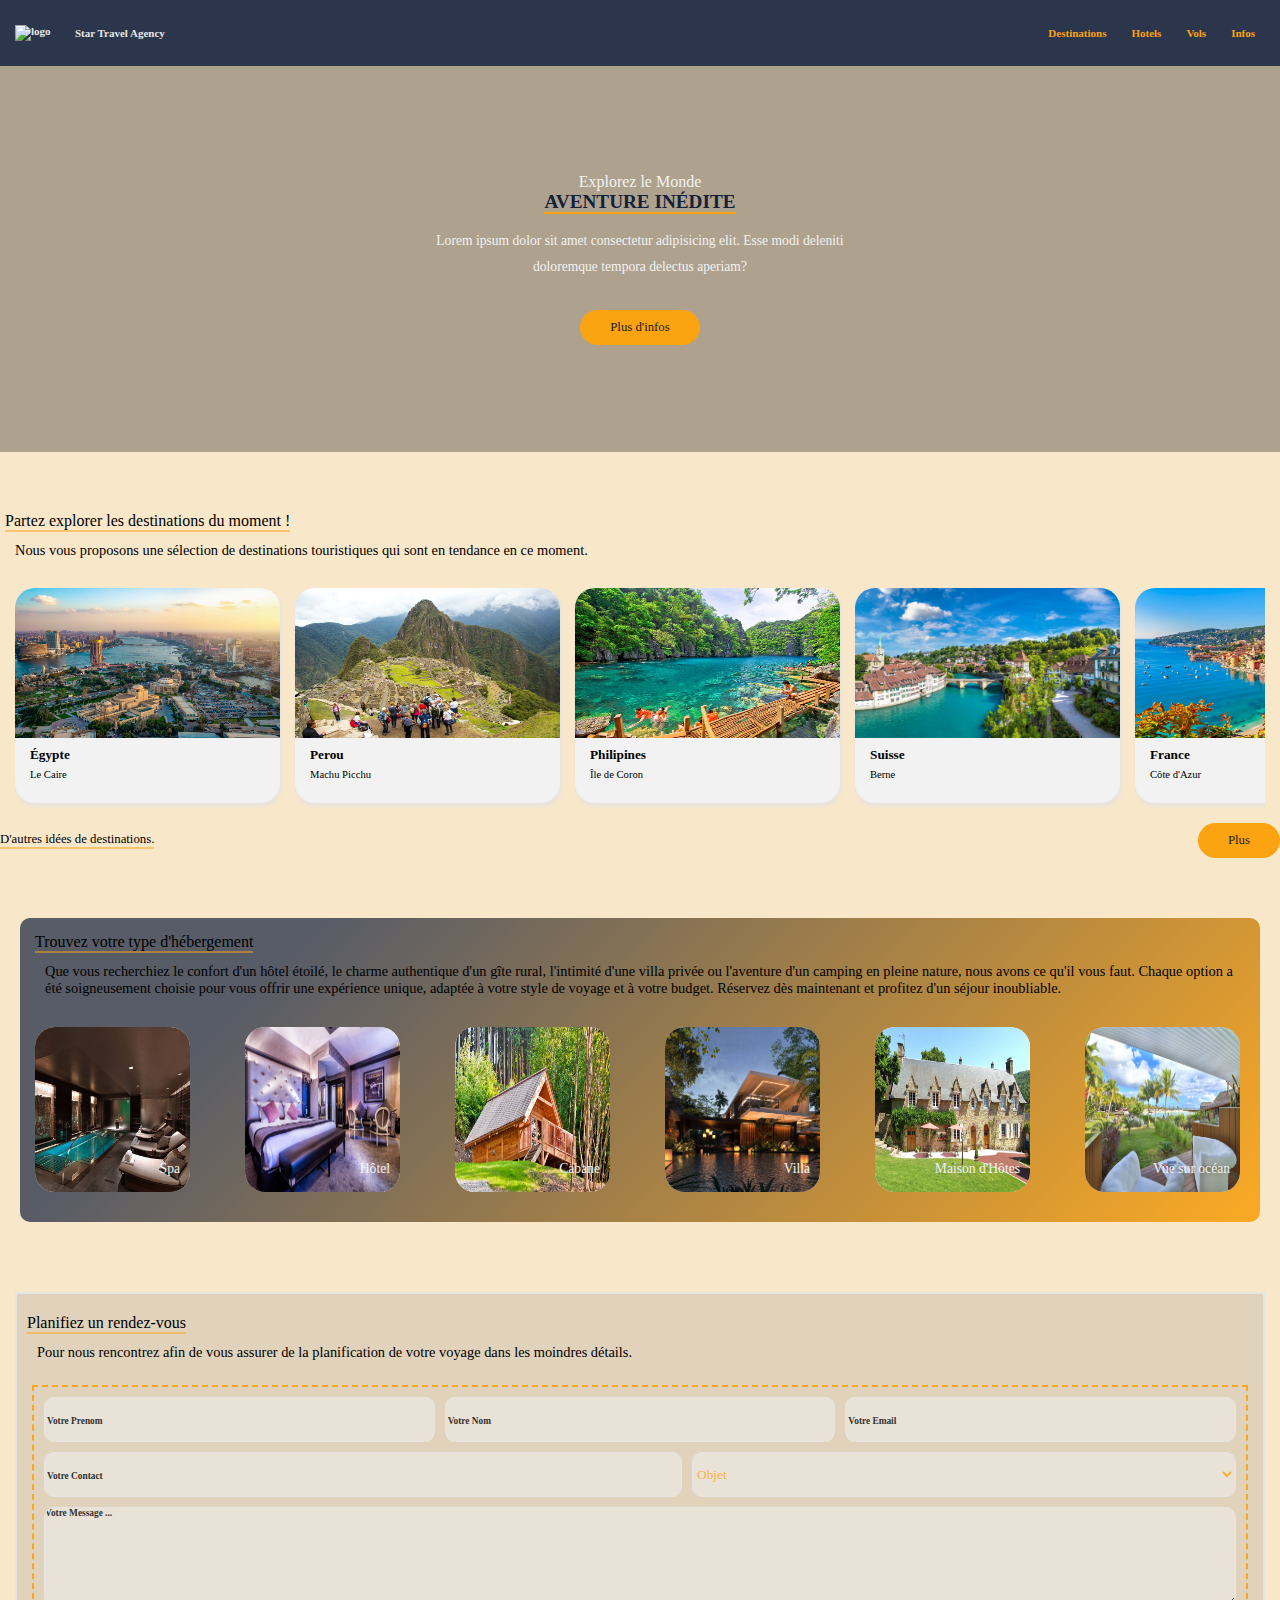
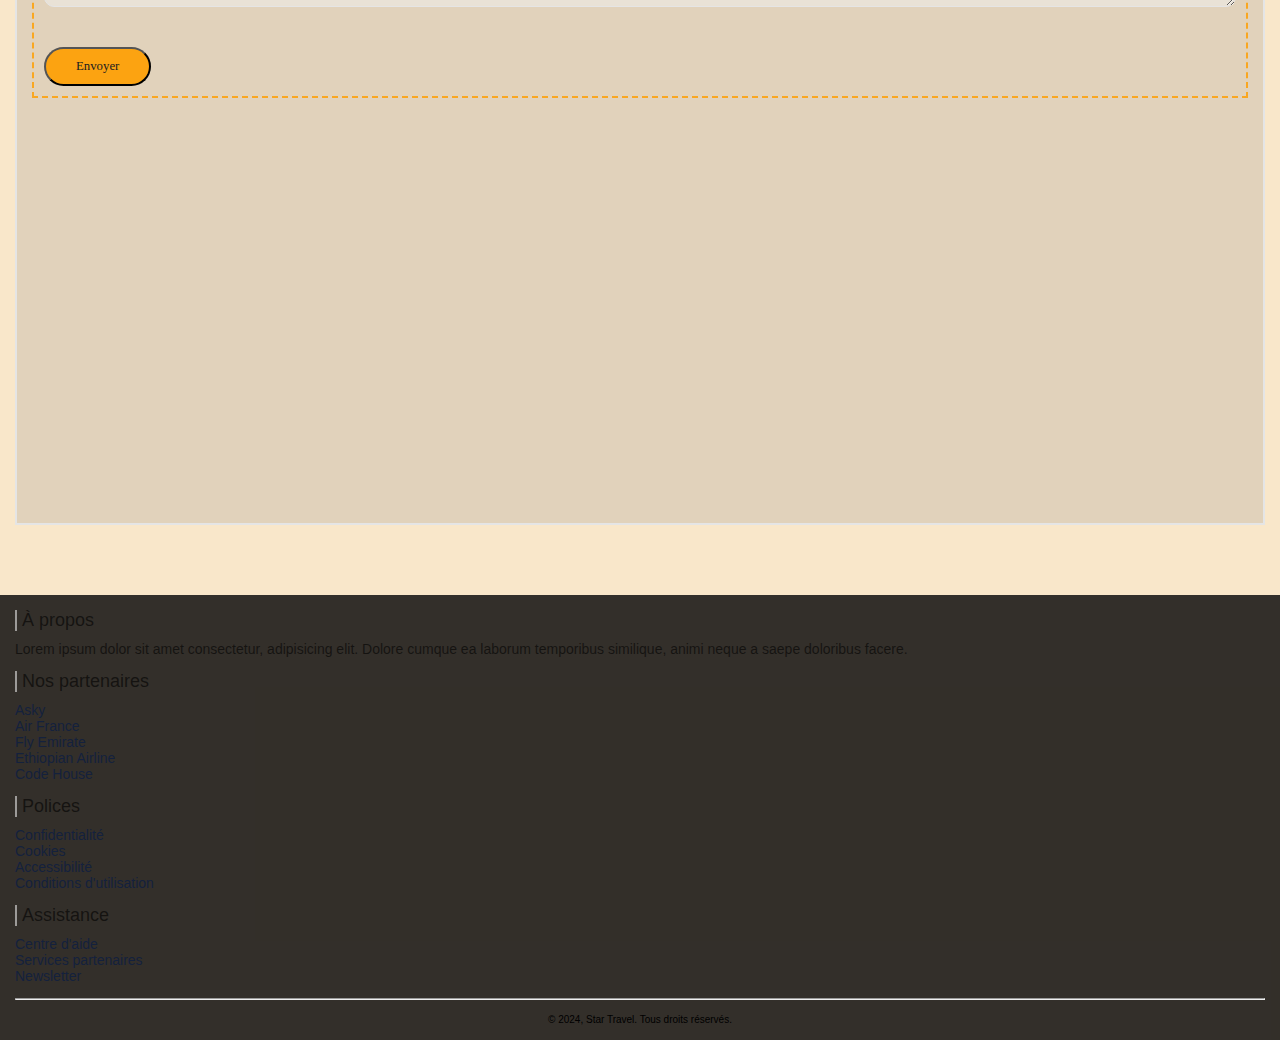
==== commit 8a4ce415: "modified:   about.html 	modified:   index.html 	modified:   main.css 	modified:   style.css 	modifie" ====
--- a/index.html
+++ b/index.html
@@ -6,7 +6,7 @@
     <title>Star Travel</title>
     <link rel="icon" type="image/x-icon" href="assets/star.svg">
     <script src="https://kit.fontawesome.com/6bb41701a8.js" crossorigin="anonymous"></script>
-    <link rel="stylesheet" href="style.css">
+    <link rel="stylesheet" href="main.css">
 </head>
 <body>
     <header class="header">
@@ -18,7 +18,7 @@
                 <li><a href="index.html#destinations" class="subbar__Link"><i class="subbar__Link__Icon fa-solid fa-location-dot fa-bounce"></i><span class="subbar__Link__Text">Destinations</span></a></li>
                 <li><a href="index.html#hebergements" class="subbar__Link"><i class="subbar__Link__Icon fa-solid fa-hotel fa-flip"></i><span class="subbar__Link__Text">Hotels</span></a></li>
                 <li><a href="vols.html" class="subbar__Link"><i class="subbar__Link__Icon fa-solid fa-plane-departure fa-beat-fade"></i><span class="subbar__Link__Text">Vols</span></a></li>
-                <li><a href="index.html#contact" class="subbar__Link"><i class="subbar__Link__Icon fa-solid fa-circle-info fa-shake"></i><span class="subbar__Link__Text">About</span></a></li>
+                <li><a href="about.html" class="subbar__Link"><i class="subbar__Link__Icon fa-solid fa-circle-info fa-shake"></i><span class="subbar__Link__Text">Infos</span></a></li>
             </ul>
         </nav>
     </header>
@@ -31,7 +31,7 @@
                     <strong>Aventure Inédite</strong>
                 </h1>
                 <p>Lorem ipsum dolor sit amet consectetur adipisicing elit. Esse modi deleniti doloremque tempora delectus aperiam?</p>
-                <a href="#">Plus d'infos <i class="fa-solid fa-arrow-right"></i> </a>
+                <a href="about.html">Plus d'infos <i class="fa-solid fa-arrow-right"></i> </a>
             </div>
         </div>
     
@@ -53,7 +53,7 @@
         <div class="sectionLocation__Articles">
             <a class="linkBox" href="#">
                 <article class="card cardCountry card1">
-                    <img src="assets/caire.jpg" alt="Chambre à l'hôtel du port">
+                    <img src="assets/caire.jpg" alt="Le Caire - Egypte">
                     <div class="cardText">
                         <h3>Égypte</h3>
                         <p>Le Caire</p>
@@ -62,7 +62,7 @@
             </a>
             <a class="linkBox" href="#">
                 <article class="card cardCountry card2">
-                    <img src="assets/peru.jpg" alt="Chambre à l'hôtel Chez Amina">
+                    <img src="assets/peru.jpg" alt="Machu Picchu - Perou">
                     <div class="cardText">
                         <h3>Perou</h3>
                         <p>Machu Picchu</p>
@@ -71,7 +71,7 @@
             </a>
             <a class="linkBox" href="#">
                 <article class="card cardCountry card3">
-                    <img src="assets/coron.jpg" alt="Chambre à l'hôtel Les mouettes">
+                    <img src="assets/coron.jpg" alt="Îles de Coron - Philipines">
                     <div class="cardText">
                         <h3>Philipines</h3>
                         <p>Île de Coron</p>
@@ -80,7 +80,7 @@
             </a>
             <a class="linkBox" href="#">
                 <article class="card cardCountry card4">
-                    <img src="assets/swiss.jpg" alt="Chambre à l'hôtel de la mer">
+                    <img src="assets/swiss.jpg" alt="Berne - Suisse">
                     <div class="cardText">
                         <h3>Suisse</h3>
                         <p>Berne</p>
@@ -89,7 +89,7 @@
             </a>
             <a class="linkBox" href="#">
                 <article class="card cardCountry card5">
-                    <img src="assets/azur.jpg" alt="Chambre à l'auberge La Canebière">
+                    <img src="assets/azur.jpg" alt="Côte d'Azur - France">
                     <div class="cardText">
                         <h3>France</h3>
                         <p>Côte d'Azur</p>
@@ -98,7 +98,7 @@
             </a>
             <a class="linkBox" href="#">
                 <article class="card cardCountry card6">
-                    <img src="assets/okinawa.jpg" alt="Chambre à l'auberge Le panier">
+                    <img src="assets/okinawa.jpg" alt="Îles d'Okinawa - Japon">
                     <div class="cardText">
                         <h3>Japon</h3>
                         <p>Îles d'Okinawa</p>
@@ -107,7 +107,7 @@
             </a>
             <a class="linkBox" href="#">
                 <article class="card cardCountry card7">
-                    <img src="assets/togo.jpg" alt="Chambre à l'auberge Le panier">
+                    <img src="assets/togo.jpg" alt="King Beach - Togo">
                     <div class="cardText">
                         <h3>Togo</h3>
                         <p>King beach</p>
@@ -116,7 +116,7 @@
             </a>
             <a class="linkBox" href="#">
                 <article class="card cardCountry card8">
-                    <img src="assets/fall.jpg" alt="Chambre à l'auberge Le panier">
+                    <img src="assets/fall.jpg" alt="Chutes Victoria - Malawi">
                     <div class="cardText">
                         <h3>Malawi</h3>
                         <p>Victoria's Falls</p>
@@ -125,7 +125,7 @@
             </a>
             <a class="linkBox" href="#">
                 <article class="card cardCountry card9">
-                    <img src="assets/turkey.jpg" alt="Chambre à l'auberge Le panier">
+                    <img src="assets/turkey.jpg" alt="Antalaya - Turquie">
                     <div class="cardText">
                         <h3>Turquie</h3>
                         <p>Antalaya</p>
@@ -134,7 +134,7 @@
             </a>
             <a class="linkBox" href="#">
                 <article class="card cardCountry card10">
-                    <img src="assets/greece.jpg" alt="Chambre à l'auberge Le panier">
+                    <img src="assets/greece.jpg" alt="Santorini - Grêce">
                     <div class="cardText">
                         <h3>Grèce</h3>
                         <p>Santorini</p>
@@ -158,61 +158,61 @@
         <div class="sectionActivity__Articles">
             <a class="linkBox" href="#">
                 <article class="card cardHome card10">
-                    <img src="assets/spa.jpg" alt="Photo du Vieux-Port">
+                    <img src="assets/spa.jpg" alt="Photo de Spa">
                     <h3 class="cardText">Spa</h3>
                 </article>
             </a>
             <a class="linkBox" href="#">
                 <article class="card cardHome card10">
-                    <img src="assets/hotel.jpg" alt="Photo du Vieux-Port">
+                    <img src="assets/hotel.jpg" alt="Photo de chambre d'hôtel">
                     <h3 class="cardText">Hôtel</h3>
                 </article>
             </a>
             <a class="linkBox" href="#">
                 <article class="card cardHome card10">
-                    <img src="assets/cabane.jpg" alt="Photo du Vieux-Port">
+                    <img src="assets/cabane.jpg" alt="Photo de cabane">
                     <h3 class="cardText">Cabane</h3>
                 </article>
             </a>
             <a class="linkBox" href="#">
                 <article class="card cardHome card10">
-                    <img src="assets/villa.jpg" alt="Photo du Vieux-Port">
+                    <img src="assets/villa.jpg" alt="Photo de villa">
                     <h3 class="cardText">Villa</h3>
                 </article>
             </a>
             <a class="linkBox" href="#">
                 <article class="card cardHome card10">
-                    <img src="assets/hote.jpg" alt="Photo du Vieux-Port">
+                    <img src="assets/hote.jpg" alt="Photo de maison d'hôtes">
                     <h3 class="cardText">Maison d'Hôtes</h3>
                 </article>
             </a>
             <a class="linkBox" href="#">
                 <article class="card cardHome card10">
-                    <img src="assets/ocean.jpg" alt="Photo du Vieux-Port">
+                    <img src="assets/ocean.jpg" alt="Photo de chambre d'hôtel avec vue sur l'océan">
                     <h3 class="cardText">Vue sur océan</h3>
                 </article>
             </a>
             <a class="linkBox" href="#">
                 <article class="card cardHome card10">
-                    <img src="assets/chalet.jpg" alt="Photo du Vieux-Port">
+                    <img src="assets/chalet.jpg" alt="Photo de chalet">
                     <h3 class="cardText">Chalet</h3>
                 </article>
             </a>
             <a class="linkBox" href="#">
                 <article class="card cardHome card10">
-                    <img src="assets/auberge.jpg" alt="Photo du Vieux-Port">
+                    <img src="assets/auberge.jpg" alt="Photo d'une auberge">
                     <h3 class="cardText">Auberge</h3>
                 </article>
             </a>
             <a class="linkBox" href="#">
                 <article class="card cardHome card10">
-                    <img src="assets/appart.jpg" alt="Photo du Vieux-Port">
+                    <img src="assets/appart.jpg" alt="Photo d'un appartement">
                     <h3 class="cardText">Appartement</h3>
                 </article>
             </a>
             <a class="linkBox" href="#">
                 <article class="card cardHome card10">
-                    <img src="assets/loft.jpg" alt="Photo du Vieux-Port">
+                    <img src="assets/loft.jpg" alt="Photo d'un loft">
                     <h3 class="cardText">Loft</h3>
                 </article>
             </a>
@@ -248,7 +248,7 @@
             </div>
         </form>
         <div id="map" class="sectionRdv__Map map">
-            <iframe src="https://snazzymaps.com/embed/631039" width="100%" height="400px" style="border:none;"></iframe>
+            <iframe src="https://snazzymaps.com/embed/631039" style="border:none;"></iframe>
         </div>
     </section>
 
--- a/main.css
+++ b/main.css
@@ -0,0 +1,1048 @@
+/*
+* Prefixed by https://autoprefixer.github.io
+* PostCSS: v8.4.14,
+* Autoprefixer: v10.4.7
+* Browsers: last 4 version
+*/
+
+/*! minireset.css v0.0.6 | MIT License | github.com/jgthms/minireset.css */
+html, body, p, ol, ul, li, dl, dt, dd, blockquote, figure, fieldset, legend, textarea, pre, iframe, hr, h1, h2, h3, h4, h5, h6 {
+  margin: 0;
+  padding: 0;
+}
+
+h1, h2, h3, h4, h5, h6 {
+  font-size: 100%;
+  font-weight: normal;
+}
+
+ul {
+  list-style: none;
+}
+
+button, input, select {
+  margin: 0;
+}
+
+html {
+  -webkit-box-sizing: border-box;
+          box-sizing: border-box;
+}
+
+*, *::before, *::after {
+  -webkit-box-sizing: inherit;
+          box-sizing: inherit;
+}
+
+img, video {
+  height: auto;
+  max-width: 100%;
+}
+
+iframe {
+  border: 0;
+}
+
+table {
+  border-collapse: collapse;
+  border-spacing: 0;
+}
+
+td, th {
+  padding: 0;
+}
+
+a {
+  text-decoration: none;
+  color: inherit;
+}
+
+@font-face {
+  font-family: "Playwrite";
+  src: url(font/PlaywriteRegular.ttf) format("truetype");
+}
+.header {
+  position: relative;
+  display: -webkit-box;
+  display: -ms-flexbox;
+  display: flex;
+  -webkit-box-orient: vertical;
+  -webkit-box-direction: normal;
+      -ms-flex-direction: column;
+          flex-direction: column;
+  -webkit-box-pack: justify;
+      -ms-flex-pack: justify;
+          justify-content: space-between;
+  -webkit-box-align: center;
+      -ms-flex-align: center;
+          align-items: center;
+  padding: 0 15px;
+  z-index: 1;
+  overflow: hidden;
+  font-size: 11px;
+  font-weight: 800;
+  color: #e5e5e5;
+}
+.header::before {
+  content: "";
+  position: absolute;
+  left: 0;
+  z-index: -1;
+  width: 100%;
+  height: 100%;
+  background-color: rgba(20, 33, 61, 0.9);
+}
+.header a {
+  color: inherit;
+  text-decoration: none;
+}
+.header .header__Logo {
+  margin: auto 0;
+}
+.header .header__Logo .header__Logo__Link {
+  display: -webkit-box;
+  display: -ms-flexbox;
+  display: flex;
+  -webkit-box-align: center;
+      -ms-flex-align: center;
+          align-items: center;
+}
+.header .header__Logo .logo__Link__Image {
+  width: 60px;
+  height: auto;
+}
+.header .subbar {
+  display: -webkit-box;
+  display: -ms-flexbox;
+  display: flex;
+}
+.header .subbar li {
+  display: -webkit-box;
+  display: -ms-flexbox;
+  display: flex;
+  -webkit-box-align: baseline;
+      -ms-flex-align: baseline;
+          align-items: baseline;
+  gap: 5px;
+}
+.header .subbar__Link {
+  display: -webkit-box;
+  display: -ms-flexbox;
+  display: flex;
+  -webkit-box-pack: center;
+      -ms-flex-pack: center;
+          justify-content: center;
+  -webkit-box-align: center;
+      -ms-flex-align: center;
+          align-items: center;
+  gap: 5px;
+  padding: 0 5px;
+  margin: 15px 5px;
+  height: 36px;
+  background-color: inherit;
+  border-radius: 10px;
+  color: #FCA311;
+  -webkit-transition: all 0.5s ease-in;
+  -o-transition: all 0.5s ease-in;
+  transition: all 0.5s ease-in;
+}
+.header .subbar__Link .subbar__Link__Icon {
+  visibility: hidden;
+  opacity: 0;
+  -webkit-transition: visibility 0.1s, opacity 0.3s linear;
+  -o-transition: visibility 0.1s, opacity 0.3s linear;
+  transition: visibility 0.1s, opacity 0.3s linear;
+}
+.header .subbar__Link:hover {
+  color: #14213D;
+  background-color: #FCA311;
+  border-radius: 10px;
+  padding: 0 15px;
+}
+.header .subbar__Link:hover .subbar__Link__Icon {
+  visibility: visible;
+  opacity: 1;
+}
+
+.footer {
+  font-family: sans-serif;
+  min-height: 102.2px;
+  padding: 15px;
+  margin: 0;
+  display: -webkit-box;
+  display: -ms-flexbox;
+  display: flex;
+  -webkit-box-orient: vertical;
+  -webkit-box-direction: normal;
+      -ms-flex-direction: column;
+          flex-direction: column;
+  -webkit-box-pack: center;
+      -ms-flex-pack: center;
+          justify-content: center;
+  gap: 14px;
+  background-color: rgba(1, 1, 1, 0.8);
+}
+.footer .footer__Element__Title {
+  display: inline-block;
+  padding-left: 5px;
+  margin-bottom: 10px;
+  font-size: 18px;
+  border-left: 2px rgba(229, 229, 229, 0.6) solid;
+  color: rgba(1, 1, 1, 0.6);
+}
+.footer .footer__Element__Content {
+  font-size: 14px;
+  display: -webkit-box;
+  display: -ms-flexbox;
+  display: flex;
+  -webkit-box-orient: vertical;
+  -webkit-box-direction: normal;
+      -ms-flex-direction: column;
+          flex-direction: column;
+}
+.footer span {
+  color: rgba(1, 1, 1, 0.6);
+}
+.footer a {
+  display: inline-block;
+  color: #14213D;
+}
+.footer a:hover {
+  color: #FCA311;
+}
+.footer .footer__Copyright {
+  margin: auto;
+  font-size: 10px;
+}
+
+.portfolio {
+  width: 100%;
+  height: 386px;
+  position: sticky;
+  margin-bottom: 32px;
+  overflow: hidden;
+}
+
+.portfolio__Text {
+  background: rgba(0, 0, 0, 0.3);
+  text-align: center;
+  display: -ms-grid;
+  display: grid;
+  place-items: center;
+  height: 100%;
+  position: relative;
+  z-index: 9998;
+}
+.portfolio__Text .portfolio__Text__Content {
+  color: #f2f2f2;
+}
+.portfolio__Text .portfolio__Text__Content strong {
+  font-size: 120%;
+  color: #14213D;
+  text-transform: uppercase;
+  border-bottom: solid 2px #FCA311;
+}
+.portfolio__Text .portfolio__Text__Content p {
+  width: 75%;
+  margin: 15px auto auto auto;
+  line-height: 1.9;
+  font-size: 85%;
+}
+.portfolio__Text .portfolio__Text__Content a {
+  font-size: 80%;
+  background: #FCA311;
+  display: inline-block;
+  text-decoration: none;
+  padding: 10px 30px;
+  color: #202020;
+  margin-top: 30px;
+  border-radius: 50px;
+  -webkit-transition: all 0.5s ease;
+  -o-transition: all 0.5s ease;
+  transition: all 0.5s ease;
+}
+.portfolio__Text .portfolio__Text__Content a:hover {
+  background: transparent;
+  border: 2px solid #FCA311;
+  color: #FCA311;
+}
+
+.portfolio__Slides {
+  list-style: none;
+}
+.portfolio__Slides, .portfolio__Slides:after {
+  position: absolute;
+  width: 100%;
+  height: 100%;
+  top: 0px;
+  left: 0px;
+  z-index: 0;
+}
+.portfolio__Slides li span {
+  width: 100%;
+  height: 100%;
+  position: absolute;
+  top: 0px;
+  left: 0px;
+  color: transparent;
+  background-size: cover;
+  background-position: 50% 50%;
+  opacity: 0;
+  z-index: 0;
+  -webkit-animation: animate 25s linear infinite 0s;
+          animation: animate 25s linear infinite 0s;
+}
+.portfolio__Slides li:nth-child(1) span {
+  background-image: url(assets/a1.jpg);
+}
+.portfolio__Slides li:nth-child(2) span {
+  background-image: url(assets/a2.jpg);
+  -webkit-animation-delay: 5s;
+          animation-delay: 5s;
+}
+.portfolio__Slides li:nth-child(3) span {
+  background-image: url(assets/a3.jpg);
+  -webkit-animation-delay: 10s;
+          animation-delay: 10s;
+}
+.portfolio__Slides li:nth-child(4) span {
+  background-image: url(assets/a4.jpg);
+  -webkit-animation-delay: 15s;
+          animation-delay: 15s;
+}
+.portfolio__Slides li:nth-child(5) span {
+  background-image: url(assets/a5.jpg);
+  -webkit-animation-delay: 20s;
+          animation-delay: 20s;
+}
+.portfolio__Slides li:nth-child(6) span {
+  background-image: url(assets/a6.jpg);
+  -webkit-animation-delay: 25s;
+          animation-delay: 25s;
+}
+
+@-webkit-keyframes animate {
+  0% {
+    opacity: 0;
+  }
+  8% {
+    opacity: 1;
+    -webkit-transform: scale(1.05);
+            transform: scale(1.05);
+  }
+  17% {
+    opacity: 1;
+    -webkit-transform: scale(1.1);
+            transform: scale(1.1);
+  }
+  25% {
+    opacity: 0;
+    -webkit-transform: scale(1.1);
+            transform: scale(1.1);
+  }
+  100% {
+    opacity: 0;
+  }
+}
+
+@keyframes animate {
+  0% {
+    opacity: 0;
+  }
+  8% {
+    opacity: 1;
+    -webkit-transform: scale(1.05);
+            transform: scale(1.05);
+  }
+  17% {
+    opacity: 1;
+    -webkit-transform: scale(1.1);
+            transform: scale(1.1);
+  }
+  25% {
+    opacity: 0;
+    -webkit-transform: scale(1.1);
+            transform: scale(1.1);
+  }
+  100% {
+    opacity: 0;
+  }
+}
+.card {
+  border-radius: 20px;
+  background-color: #f2f2f2;
+  display: -webkit-box;
+  display: -ms-flexbox;
+  display: flex;
+  -webkit-box-orient: vertical;
+  -webkit-box-direction: normal;
+      -ms-flex-direction: column;
+          flex-direction: column;
+  -webkit-box-shadow: 1px 3px 3px 1px rgba(226, 226, 226, 0.7);
+          box-shadow: 1px 3px 3px 1px rgba(226, 226, 226, 0.7);
+  margin: 5px auto;
+  overflow: hidden;
+}
+
+.cardCountry {
+  width: 265px;
+  height: 215px;
+}
+.cardCountry img {
+  width: 265px;
+  height: 150px;
+}
+.cardCountry .cardText {
+  display: -webkit-box;
+  display: -ms-flexbox;
+  display: flex;
+  -webkit-box-orient: vertical;
+  -webkit-box-direction: normal;
+      -ms-flex-direction: column;
+          flex-direction: column;
+  -webkit-box-pack: start;
+      -ms-flex-pack: start;
+          justify-content: flex-start;
+  margin-left: 15px;
+  margin-top: 8px;
+  line-height: 1.3;
+  font-size: 83%;
+}
+.cardCountry .cardText h3 {
+  margin-bottom: 5px;
+  font-weight: bold;
+}
+.cardCountry .cardText p {
+  font-size: 80%;
+}
+
+.cardHome {
+  width: 155px;
+  height: 165px;
+  position: relative;
+  margin: 15px;
+  -webkit-box-shadow: 1px 3px 3px 1px transparent;
+          box-shadow: 1px 3px 3px 1px transparent;
+}
+.cardHome img {
+  height: 100%;
+}
+.cardHome .cardText {
+  color: #f2f2f2;
+  font-size: 85%;
+  position: absolute;
+  bottom: 15px;
+  right: 10px;
+  text-align: end;
+  z-index: 2;
+}
+
+:root {
+  background: #f9e7ca;
+}
+
+body {
+  font-family: "Playwrite";
+  background: #f9e7ca;
+  max-width: 1440px;
+  margin: 0 auto;
+}
+
+.body--Vols {
+  background: #f2f2f2;
+}
+
+.sectionLocation {
+  margin: 40px 15px;
+}
+.sectionLocation .sectionLocation__Header {
+  margin: 15px 5px 24px 5px;
+}
+.sectionLocation .sectionLocation__Header h2 {
+  display: inline-block;
+  font-size: 100%;
+  border-bottom: 2px solid rgba(252, 163, 17, 0.5);
+  margin-bottom: 10px;
+}
+.sectionLocation .sectionLocation__Header p {
+  font-size: 90%;
+  margin: 0 0 10px 10px;
+}
+.sectionLocation .sectionLocation__Articles {
+  margin: 15px;
+  display: -webkit-box;
+  display: -ms-flexbox;
+  display: flex;
+  -ms-flex-wrap: nowrap;
+      flex-wrap: nowrap;
+  gap: 15px;
+  overflow: scroll;
+  scrollbar-width: none;
+}
+.sectionLocation .sectionLocation__More {
+  display: -webkit-box;
+  display: -ms-flexbox;
+  display: flex;
+  -webkit-box-pack: justify;
+      -ms-flex-pack: justify;
+          justify-content: space-between;
+  -webkit-box-align: center;
+      -ms-flex-align: center;
+          align-items: center;
+}
+.sectionLocation .sectionLocation__More h3 {
+  display: inline-block;
+  font-size: 80%;
+  border-bottom: 2px solid rgba(252, 163, 17, 0.5);
+}
+.sectionLocation .sectionLocation__More .sectionLocation__More__Link {
+  font-size: 80%;
+  background: #FCA311;
+  display: inline-block;
+  text-decoration: none;
+  padding: 10px 30px;
+  color: #202020;
+  margin-top: 30px;
+  border-radius: 50px;
+  -webkit-transition: all 0.5s ease;
+  -o-transition: all 0.5s ease;
+  transition: all 0.5s ease;
+  margin: 0;
+}
+.sectionLocation .sectionLocation__More .sectionLocation__More__Link:hover {
+  background: transparent;
+  border: 2px solid #FCA311;
+  color: #FCA311;
+}
+
+.sectionActivity {
+  margin: 0px 20px;
+  padding: 15px 0;
+  border-radius: 10px;
+  background: -o-linear-gradient(315deg, rgba(20, 33, 61, 0.7) 20%, rgba(252, 163, 17, 0.9));
+  background: linear-gradient(135deg, rgba(20, 33, 61, 0.7) 20%, rgba(252, 163, 17, 0.9));
+}
+.sectionActivity .sectionActivity__Header {
+  margin: 0 15px;
+}
+.sectionActivity .sectionActivity__Header h2 {
+  display: inline-block;
+  font-size: 100%;
+  border-bottom: 2px solid rgba(252, 163, 17, 0.5);
+  margin-bottom: 10px;
+}
+.sectionActivity .sectionActivity__Header p {
+  font-size: 90%;
+  margin: 0 0 10px 10px;
+}
+.sectionActivity .sectionActivity__Articles {
+  margin: 15px 0 0 0;
+  display: -webkit-box;
+  display: -ms-flexbox;
+  display: flex;
+  -ms-flex-wrap: nowrap;
+      flex-wrap: nowrap;
+  gap: 25px;
+  overflow: scroll;
+  scrollbar-width: none;
+}
+
+.sectionRdv {
+  margin: 50px 10px;
+  padding: 5px;
+  background: rgba(20, 33, 61, 0.1);
+  border: 2px solid #e5e5e5;
+}
+.sectionRdv .sectionRdv__Header {
+  margin: 15px 5px 24px 5px;
+}
+.sectionRdv .sectionRdv__Header h2 {
+  display: inline-block;
+  font-size: 100%;
+  border-bottom: 2px solid rgba(252, 163, 17, 0.5);
+  margin-bottom: 10px;
+}
+.sectionRdv .sectionRdv__Header p {
+  font-size: 90%;
+  margin: 0 0 10px 10px;
+}
+.sectionRdv .sectionRdv__Form {
+  margin: 0 10px;
+  padding: 10px;
+  border: 2px dashed rgba(252, 163, 17, 0.9);
+  display: -webkit-box;
+  display: -ms-flexbox;
+  display: flex;
+  -webkit-box-orient: vertical;
+  -webkit-box-direction: normal;
+      -ms-flex-direction: column;
+          flex-direction: column;
+  gap: 10px;
+}
+.sectionRdv .sectionRdv__Form__Box {
+  display: -webkit-box;
+  display: -ms-flexbox;
+  display: flex;
+  gap: 10px;
+}
+.sectionRdv .sectionRdv__Form__Box .form__Item {
+  font-family: "Playwrite";
+  min-width: 0;
+  min-height: 45px;
+  -webkit-box-flex: 1;
+      -ms-flex: auto;
+          flex: auto;
+  background: rgba(242, 242, 242, 0.5);
+  border: 1px solid #e5e5e5;
+  border-radius: 10px;
+  color: rgba(252, 163, 17, 0.8);
+}
+.sectionRdv .sectionRdv__Form__Box .form__Item::-webkit-input-placeholder {
+  opacity: 0.8;
+  color: #010101;
+  font-weight: bold;
+  font-size: 70%;
+}
+.sectionRdv .sectionRdv__Form__Box .form__Item::-moz-placeholder {
+  opacity: 0.8;
+  color: #010101;
+  font-weight: bold;
+  font-size: 70%;
+}
+.sectionRdv .sectionRdv__Form__Box .form__Item:-ms-input-placeholder {
+  opacity: 0.8;
+  color: #010101;
+  font-weight: bold;
+  font-size: 70%;
+}
+.sectionRdv .sectionRdv__Form__Box .form__Item::-ms-input-placeholder {
+  opacity: 0.8;
+  color: #010101;
+  font-weight: bold;
+  font-size: 70%;
+}
+.sectionRdv .sectionRdv__Form__Box .form__Item::placeholder {
+  opacity: 0.8;
+  color: #010101;
+  font-weight: bold;
+  font-size: 70%;
+}
+.sectionRdv .sectionRdv__Form__Box .form__Item:focus {
+  outline: 1px solid rgba(252, 163, 17, 0.9);
+  background: rgba(242, 242, 242, 0);
+}
+.sectionRdv .sectionRdv__Form__Box textarea {
+  height: 100px;
+}
+.sectionRdv .sectionRdv__Form__Box button {
+  font-family: "Playwrite";
+  font-size: 80%;
+  background: #FCA311;
+  display: inline-block;
+  text-decoration: none;
+  padding: 10px 30px;
+  color: #202020;
+  margin-top: 30px;
+  border-radius: 50px;
+  -webkit-transition: all 0.5s ease;
+  -o-transition: all 0.5s ease;
+  transition: all 0.5s ease;
+}
+.sectionRdv .sectionRdv__Form__Box button:hover {
+  background: transparent;
+  border: 2px solid #FCA311;
+  color: #FCA311;
+}
+.sectionRdv .sectionRdv__Map {
+  margin: 10px 0;
+  display: -webkit-box;
+  display: -ms-flexbox;
+  display: flex;
+}
+.sectionRdv .sectionRdv__Map iframe {
+  height: 400px;
+  -webkit-box-flex: 1;
+      -ms-flex: auto;
+          flex: auto;
+}
+
+.sectionVol {
+  margin: 0px 10px 60px 10px;
+  padding: 5px;
+  background: rgba(20, 33, 61, 0.1);
+  border: 2px solid #e5e5e5;
+}
+.sectionVol .sectionVol__Header {
+  margin: 15px 5px 24px 5px;
+  display: inline-block;
+  font-size: 90%;
+  border-bottom: 2px solid rgba(252, 163, 17, 0.5);
+  margin-bottom: 10px;
+}
+.sectionVol .sectionVol__Text {
+  font-size: 70%;
+  margin: 0 0 24px 10px;
+}
+.sectionVol .sectionVol__Form {
+  margin: 0 10px;
+  padding: 10px;
+  border: 2px dashed rgba(252, 163, 17, 0.9);
+  display: -webkit-box;
+  display: -ms-flexbox;
+  display: flex;
+  -webkit-box-orient: vertical;
+  -webkit-box-direction: normal;
+      -ms-flex-direction: column;
+          flex-direction: column;
+  gap: 10px;
+}
+.sectionVol .sectionVol__Form__Box {
+  display: -webkit-box;
+  display: -ms-flexbox;
+  display: flex;
+  gap: 10px;
+}
+.sectionVol .sectionVol__Form__Box .form__Item {
+  font-family: "Playwrite";
+  min-width: 0;
+  height: 50px;
+  -webkit-box-flex: 1;
+      -ms-flex: auto;
+          flex: auto;
+  background: rgba(242, 242, 242, 0.5);
+  border: 1px solid #e5e5e5;
+  border-radius: 10px;
+  color: rgba(252, 163, 17, 0.8);
+}
+.sectionVol .sectionVol__Form__Box .form__Item::-webkit-input-placeholder {
+  opacity: 0.8;
+  color: #010101;
+  font-weight: bold;
+  font-size: 70%;
+}
+.sectionVol .sectionVol__Form__Box .form__Item::-moz-placeholder {
+  opacity: 0.8;
+  color: #010101;
+  font-weight: bold;
+  font-size: 70%;
+}
+.sectionVol .sectionVol__Form__Box .form__Item:-ms-input-placeholder {
+  opacity: 0.8;
+  color: #010101;
+  font-weight: bold;
+  font-size: 70%;
+}
+.sectionVol .sectionVol__Form__Box .form__Item::-ms-input-placeholder {
+  opacity: 0.8;
+  color: #010101;
+  font-weight: bold;
+  font-size: 70%;
+}
+.sectionVol .sectionVol__Form__Box .form__Item::placeholder {
+  opacity: 0.8;
+  color: #010101;
+  font-weight: bold;
+  font-size: 70%;
+}
+.sectionVol .sectionVol__Form__Box .form__Item:focus {
+  outline: 1px solid rgba(252, 163, 17, 0.9);
+  background: rgba(242, 242, 242, 0);
+}
+.sectionVol .sectionVol__Form__Box textarea {
+  height: 100px;
+}
+.sectionVol .sectionVol__Form__Box button {
+  font-family: "Playwrite";
+  font-size: 80%;
+  background: #FCA311;
+  display: inline-block;
+  text-decoration: none;
+  padding: 10px 30px;
+  color: #202020;
+  margin-top: 30px;
+  border-radius: 50px;
+  -webkit-transition: all 0.5s ease;
+  -o-transition: all 0.5s ease;
+  transition: all 0.5s ease;
+}
+.sectionVol .sectionVol__Form__Box button:hover {
+  background: transparent;
+  border: 2px solid #FCA311;
+  color: #FCA311;
+}
+.sectionVol .sectionVol__Form__Box:last-child {
+  -webkit-box-pack: end;
+      -ms-flex-pack: end;
+          justify-content: flex-end;
+}
+
+.portfolio--About {
+  margin-bottom: 64px;
+}
+
+.title {
+  display: inline-block;
+}
+
+.title--Small {
+  font-size: 28px;
+  line-height: 36px;
+}
+
+.title__Icon {
+  min-width: 56px;
+  min-height: 56px;
+  display: -webkit-box;
+  display: -ms-flexbox;
+  display: flex;
+  -webkit-box-pack: center;
+  -ms-flex-pack: center;
+  justify-content: center;
+  -webkit-box-align: center;
+  -ms-flex-align: center;
+  align-items: center;
+}
+.title__Icon .icon {
+  font-size: 150%;
+}
+
+.mainHero {
+  color: #ffffff;
+  text-align: center;
+  max-width: 343px;
+  margin: 32px auto;
+}
+.mainHero .mainHero__Header {
+  margin-bottom: 19px;
+}
+.mainHero .mainHero__Link {
+  margin-top: 19px;
+  display: inline-block;
+}
+
+.sectionAbout {
+  position: relative;
+  padding: 32px 0;
+  display: -webkit-box;
+  display: -ms-flexbox;
+  display: flex;
+  -webkit-box-orient: vertical;
+  -webkit-box-direction: normal;
+  -ms-flex-direction: column;
+  flex-direction: column;
+  gap: 44px;
+}
+.sectionAbout .sectionAbout__Content {
+  margin: 0 10px;
+  display: -webkit-box;
+  display: -ms-flexbox;
+  display: flex;
+  -webkit-box-orient: vertical;
+  -webkit-box-direction: normal;
+  -ms-flex-direction: column;
+  flex-direction: column;
+}
+.sectionAbout .sectionAbout__Content .sectionAbout__Element {
+  margin: 20px 0;
+  display: -webkit-box;
+  display: -ms-flexbox;
+  display: flex;
+  -webkit-box-orient: vertical;
+  -webkit-box-direction: normal;
+  -ms-flex-direction: column;
+  flex-direction: column;
+  -webkit-box-align: center;
+  -ms-flex-align: center;
+  align-items: center;
+  gap: 24px;
+}
+.sectionAbout .sectionAbout__Content .sectionAbout__Element__Text {
+  text-align: center;
+  display: -webkit-box;
+  display: -ms-flexbox;
+  display: flex;
+  -webkit-box-orient: vertical;
+  -webkit-box-direction: normal;
+  -ms-flex-direction: column;
+  flex-direction: column;
+  gap: 16px;
+}
+.sectionAbout .sectionAbout__Content .sectionAbout__Element__Icon,
+.sectionAbout .sectionAbout__Content .sectionAbout__Element__Text__Title {
+  color: #24053e;
+}
+.sectionAbout .sectionAbout__Content p {
+  color: #584d62;
+}
+.sectionAbout .sectionAbout__Presentation {
+  margin: 10px;
+  display: -webkit-box;
+  display: -ms-flexbox;
+  display: flex;
+  -webkit-box-orient: vertical;
+  -webkit-box-direction: normal;
+  -ms-flex-direction: column;
+  flex-direction: column;
+  -webkit-box-align: center;
+  -ms-flex-align: center;
+  align-items: center;
+}
+.sectionAbout .sectionAbout__Presentation .sectionAbout__Presentation__Image {
+  width: 300px;
+  height: 100%;
+  margin-bottom: -50px;
+  margin-left: auto;
+  margin-right: auto;
+}
+.sectionAbout .sectionAbout__Presentation .sectionAbout__Presentation__Video {
+  border: 2px dashed #e5e5e5;
+  padding: 24px;
+  width: 90vw;
+  background: #14213D;
+}
+.sectionAbout .sectionAbout__Presentation .sectionAbout__Presentation__Text {
+  margin-top: 64px;
+  color: #FCA311;
+  font-size: 28px;
+  line-height: 36px;
+  text-align: center;
+  text-shadow: 1px 1px 2px #14213D, 0 0 1em #e5e5e5, 0 0 0.2em #e5e5e5;
+}
+
+@media only screen and (min-width: 768px) {
+  .title--Small {
+    font-size: 28px;
+    line-height: 36px;
+  }
+  .title__Icon {
+    min-width: 56px;
+    min-height: 56px;
+    display: -webkit-box;
+    display: -ms-flexbox;
+    display: flex;
+    -webkit-box-pack: center;
+    -ms-flex-pack: center;
+    justify-content: center;
+    -webkit-box-align: center;
+    -ms-flex-align: center;
+    align-items: center;
+  }
+  .mainHero {
+    max-width: 487px;
+    margin: 56px auto;
+  }
+  .sectionAbout {
+    -webkit-box-align: center;
+    -ms-flex-align: center;
+    align-items: center;
+    gap: 36px;
+    padding: 0 0 83px 0;
+  }
+  .sectionAbout .sectionAbout__Content {
+    margin: 0 97px;
+  }
+  .sectionAbout .sectionAbout__Content .sectionAbout__Element {
+    -webkit-box-orient: horizontal;
+    -webkit-box-direction: normal;
+    -ms-flex-direction: row;
+    flex-direction: row;
+    gap: 32px;
+  }
+  .sectionAbout .sectionAbout__Content .sectionAbout__Element__Text {
+    text-align: start;
+  }
+}
+@media only screen and (min-width: 1080px) {
+  .sectionAbout .sectionAbout__Presentation .sectionAbout__Presentation__Video {
+    width: 70vw;
+  }
+}
+@media only screen and (min-width: 1440px) {
+  .mainHero {
+    margin: 55px auto 50px auto;
+  }
+  .sectionAbout {
+    gap: 90px;
+    padding-bottom: 171px;
+  }
+  .sectionAbout .sectionAbout__Content {
+    -webkit-box-orient: horizontal;
+    -webkit-box-direction: normal;
+    -ms-flex-direction: row;
+    flex-direction: row;
+    gap: 26px;
+  }
+  .sectionAbout .sectionAbout__Content .sectionAbout__Element {
+    -webkit-box-orient: vertical;
+    -webkit-box-direction: normal;
+    -ms-flex-direction: column;
+    flex-direction: column;
+    gap: 56px;
+    max-width: 354px;
+    margin: 0;
+  }
+  .sectionAbout .sectionAbout__Content .sectionAbout__Element__Text {
+    text-align: center;
+    gap: 28px;
+  }
+  .sectionAbout .sectionAbout__Presentation .sectionAbout__Presentation__Video {
+    width: 50vw;
+  }
+  .title__Icon .icon {
+    font-size: 200%;
+  }
+}
+@media only screen and (min-width: 810px) {
+  .header {
+    -webkit-box-orient: horizontal;
+    -webkit-box-direction: normal;
+        -ms-flex-direction: row;
+            flex-direction: row;
+  }
+  .header .subbar__Link {
+    display: -webkit-box;
+    display: -ms-flexbox;
+    display: flex;
+    -webkit-box-pack: center;
+        -ms-flex-pack: center;
+            justify-content: center;
+    -webkit-box-align: center;
+        -ms-flex-align: center;
+            align-items: center;
+    gap: 5px;
+    padding: 0 5px;
+    margin: 15px 5px;
+    height: 36px;
+    background-color: inherit;
+    border-radius: 10px;
+    color: #FCA311;
+    -webkit-transition: all 0.5s ease-in;
+    -o-transition: all 0.5s ease-in;
+    transition: all 0.5s ease-in;
+  }
+  .header .subbar__Link .subbar__Link__Icon {
+    visibility: hidden;
+    opacity: 0;
+    -webkit-transition: visibility 0.1s, opacity 0.3s linear;
+    -o-transition: visibility 0.1s, opacity 0.3s linear;
+    transition: visibility 0.1s, opacity 0.3s linear;
+  }
+  .header .subbar__Link:hover {
+    color: #14213D;
+    background-color: #FCA311;
+    border-radius: 10px;
+    padding: 0 15px;
+  }
+  .header .subbar__Link:hover .subbar__Link__Icon {
+    visibility: visible;
+    opacity: 1;
+  }
+}
+@media only screen and (min-width: 1024px) {
+  .sectionLocation {
+    margin: 60px 0;
+  }
+  .sectionRdv {
+    margin: 70px 15px;
+  }
+}
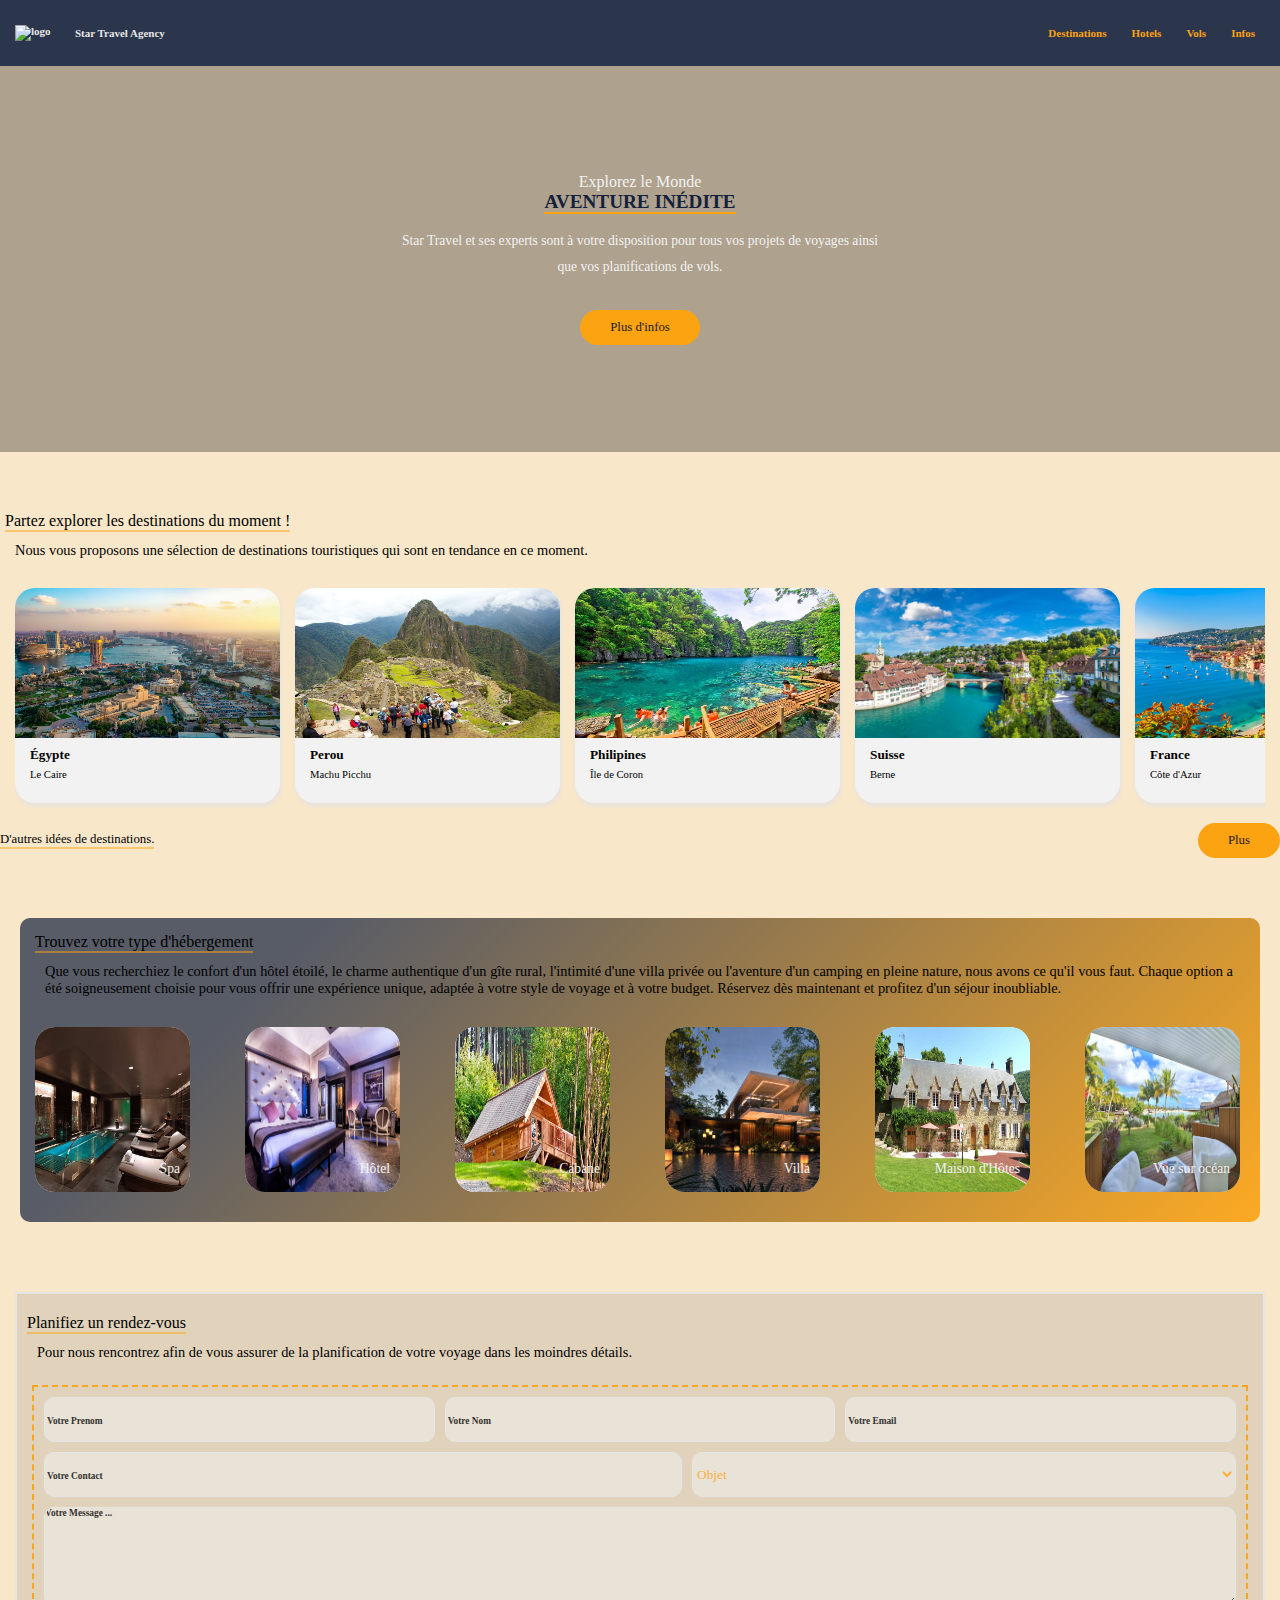
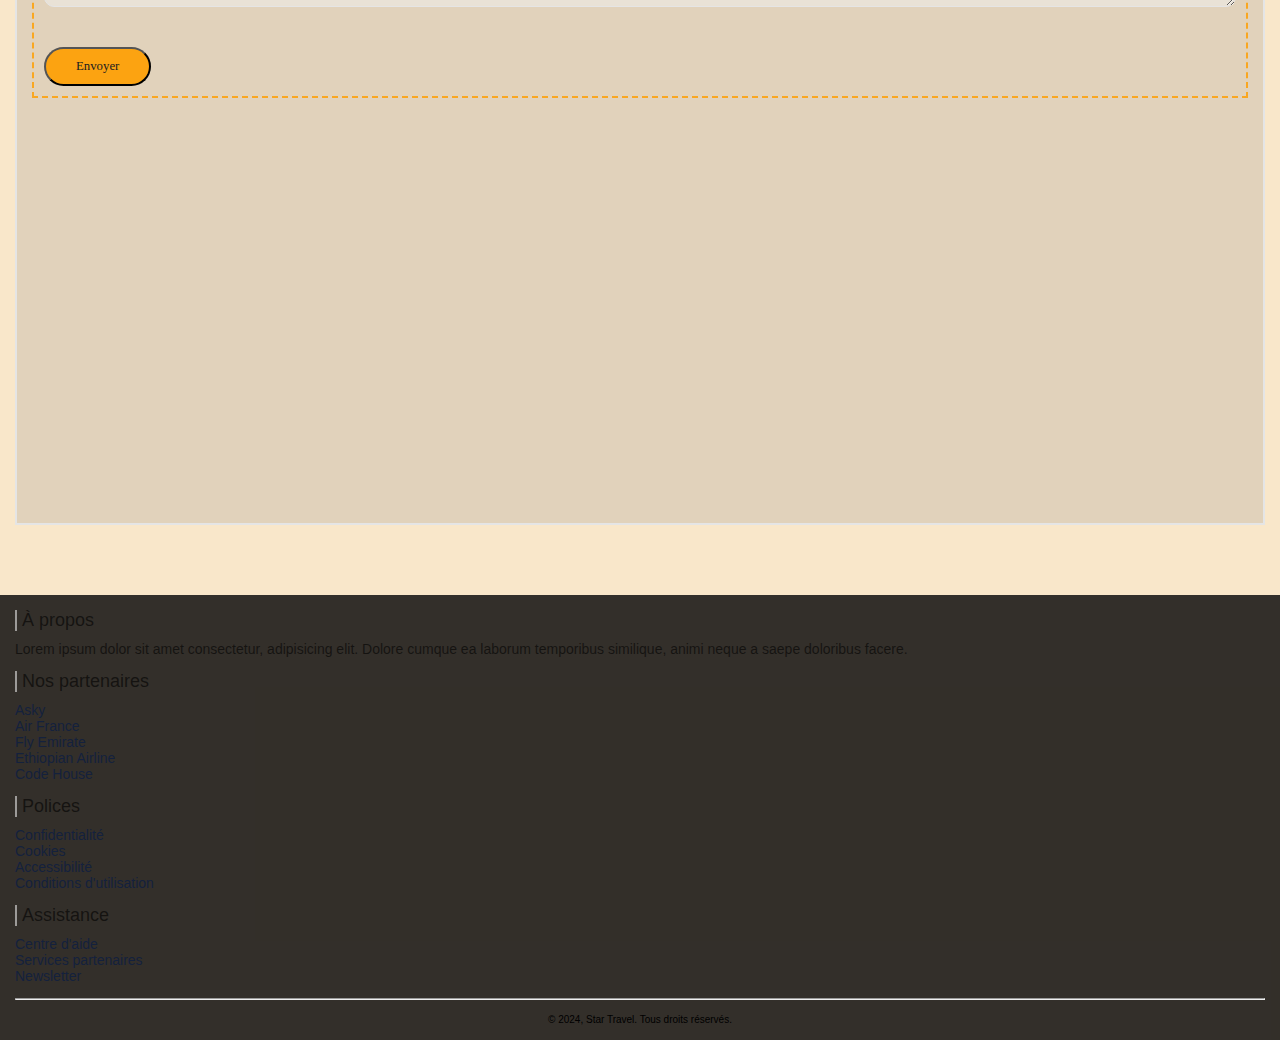
==== commit 6e5f29c2: "modified:   index.html" ====
--- a/index.html
+++ b/index.html
@@ -30,7 +30,7 @@
                     <br>
                     <strong>Aventure Inédite</strong>
                 </h1>
-                <p>Lorem ipsum dolor sit amet consectetur adipisicing elit. Esse modi deleniti doloremque tempora delectus aperiam?</p>
+                <p>Star Travel et ses experts sont à votre disposition pour tous vos projets de voyages ainsi que vos planifications de vols.</p>
                 <a href="about.html">Plus d'infos <i class="fa-solid fa-arrow-right"></i> </a>
             </div>
         </div>
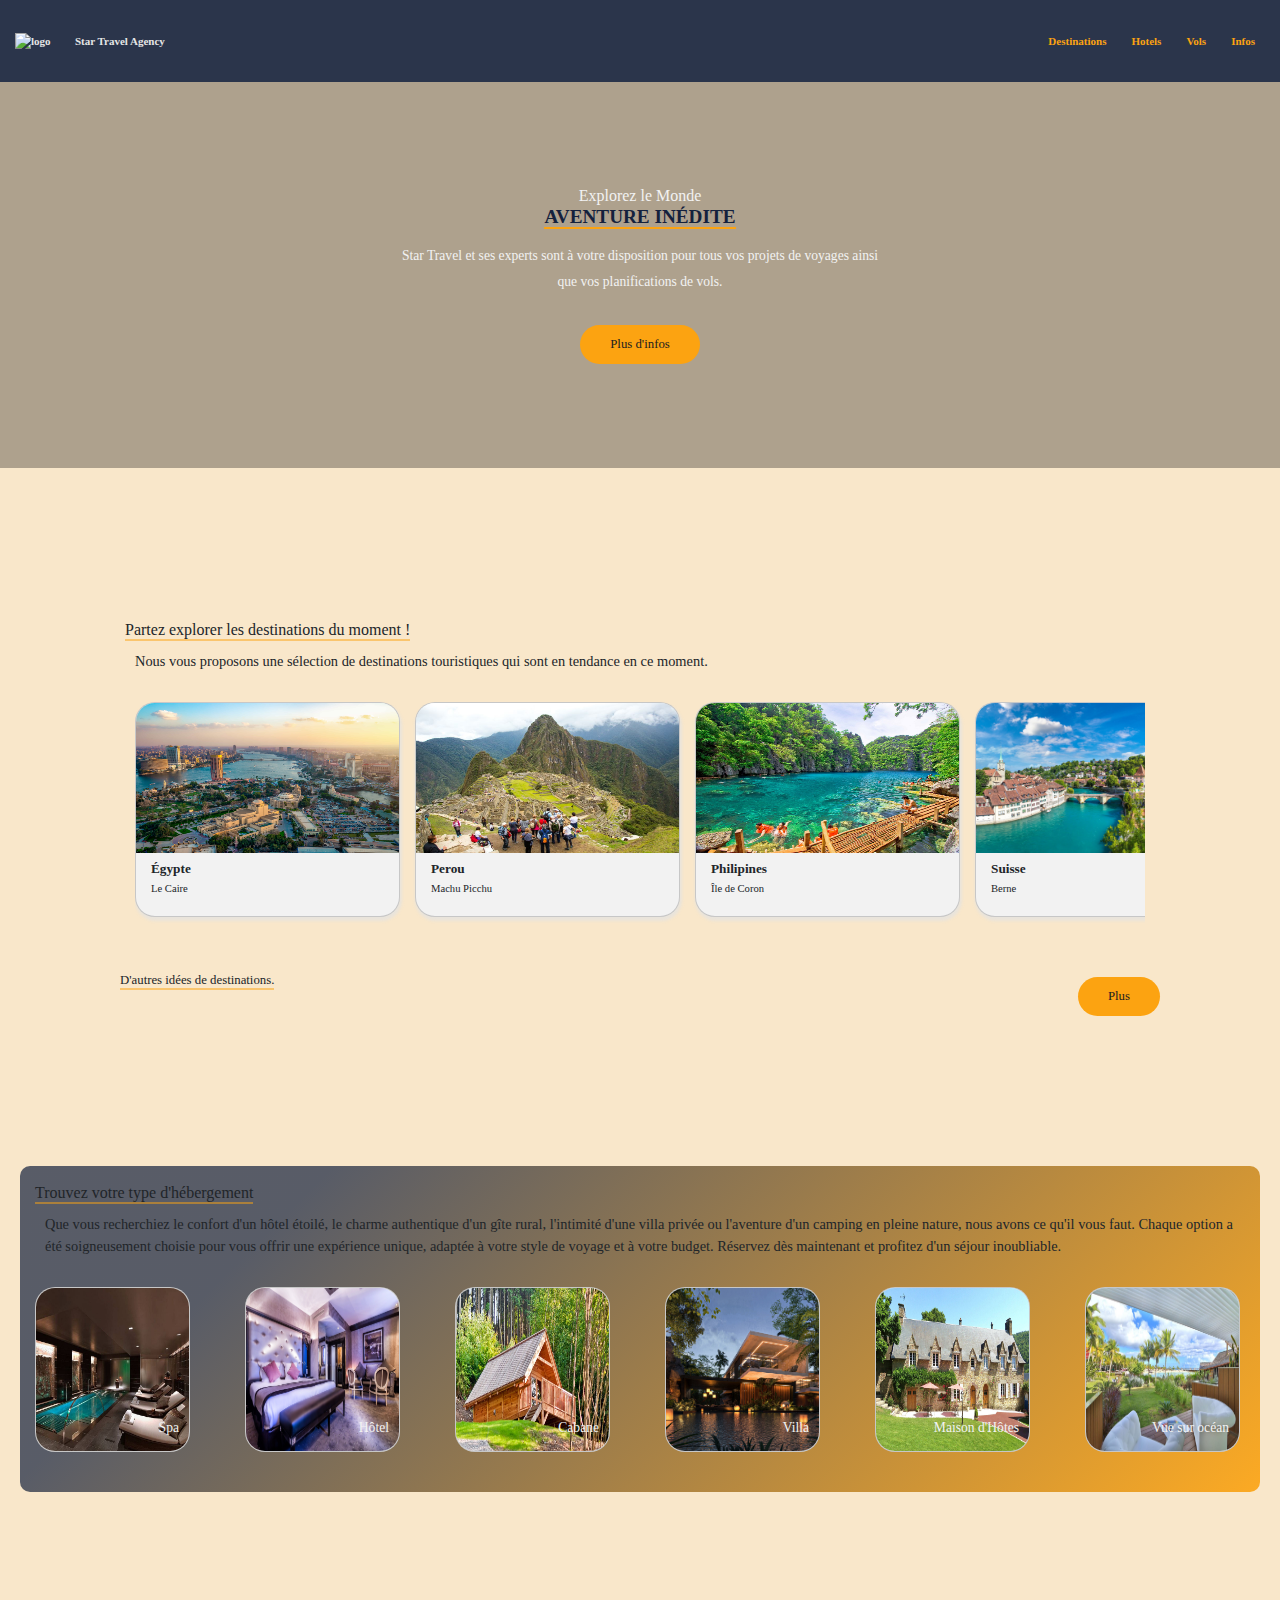
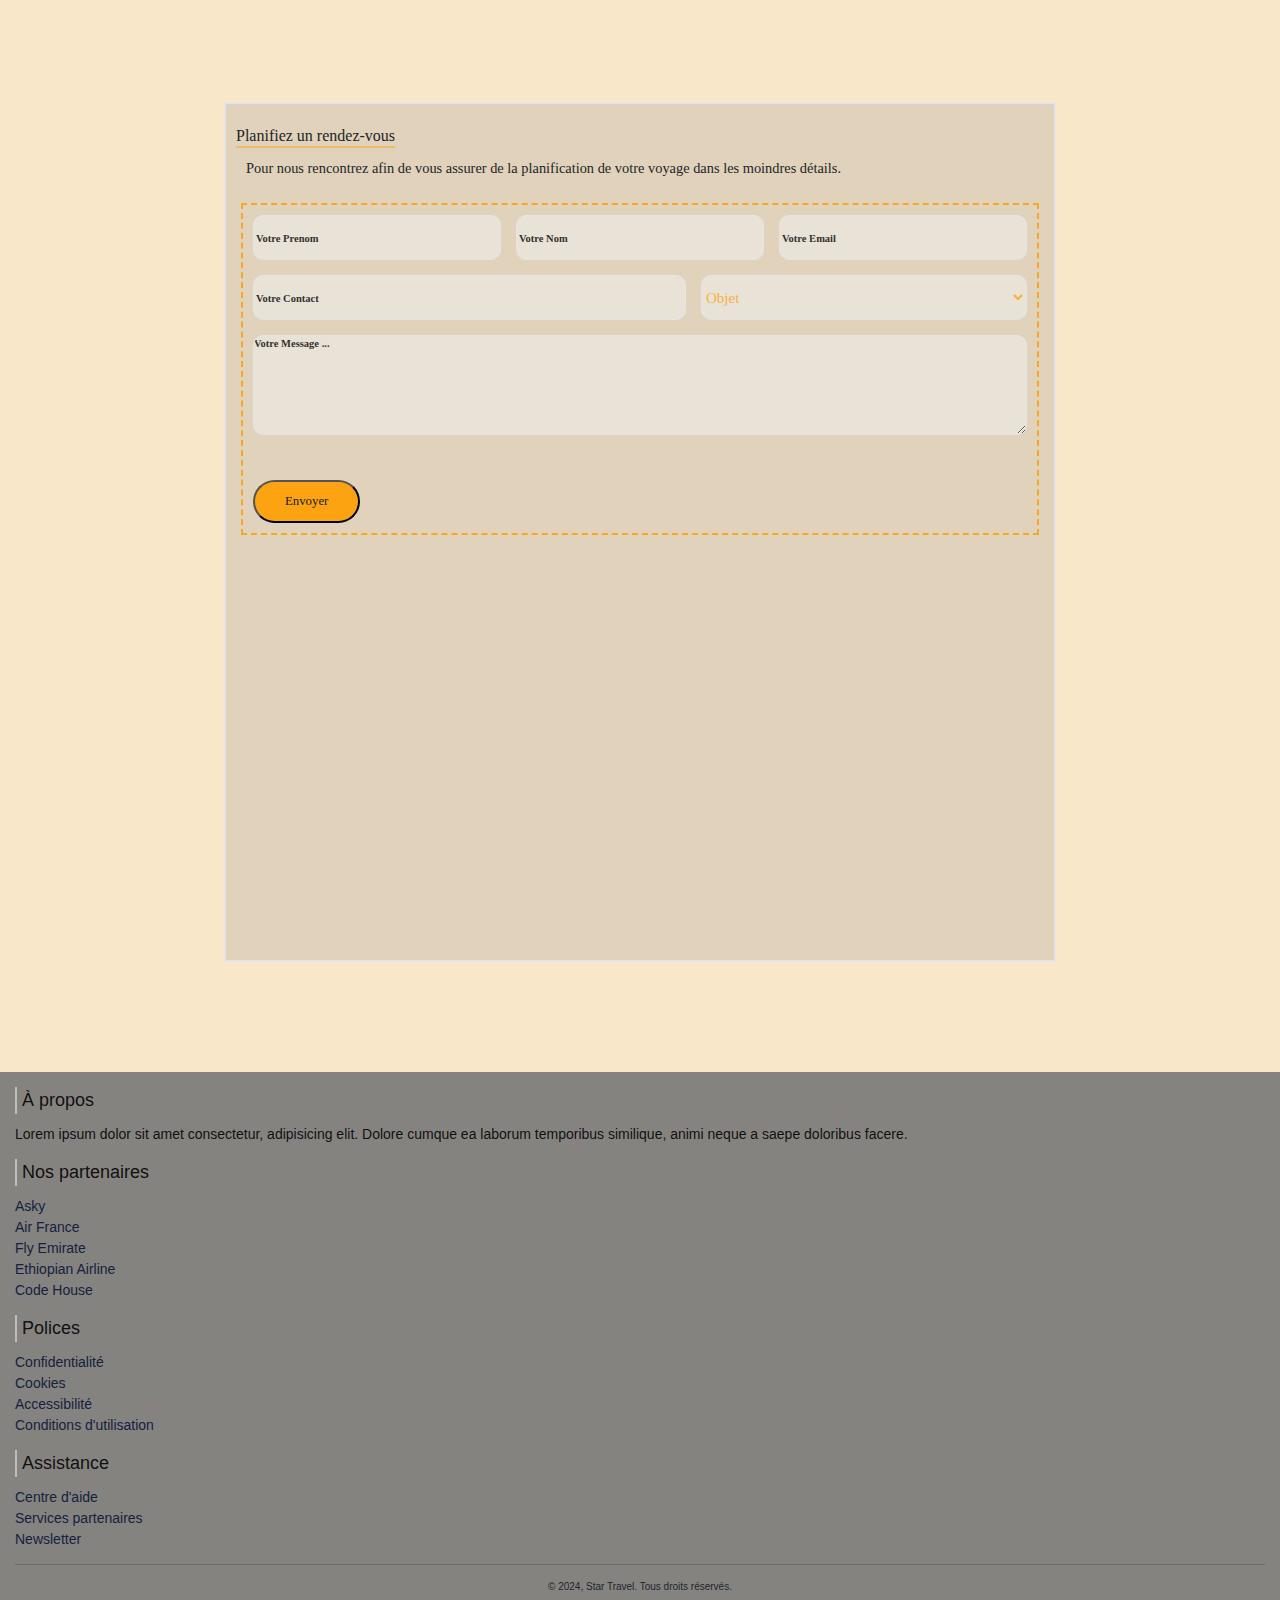
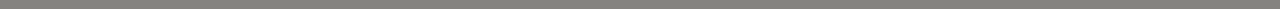
==== commit 7a467168: "updated to v2.0" ====
--- a/index.html
+++ b/index.html
@@ -6,7 +6,8 @@
     <title>Star Travel</title>
     <link rel="icon" type="image/x-icon" href="assets/star.svg">
     <script src="https://kit.fontawesome.com/6bb41701a8.js" crossorigin="anonymous"></script>
-    <link rel="stylesheet" href="main.css">
+    <link href="https://cdn.jsdelivr.net/npm/bootstrap@5.3.3/dist/css/bootstrap.min.css" rel="stylesheet" integrity="sha384-QWTKZyjpPEjISv5WaRU9OFeRpok6YctnYmDr5pNlyT2bRjXh0JMhjY6hW+ALEwIH" crossorigin="anonymous">
+    <link rel="stylesheet" href="style.css">
 </head>
 <body>
     <header class="header">
@@ -224,32 +225,33 @@
             <h2>Planifiez un rendez-vous</h2>
             <p>Pour nous rencontrez afin de vous assurer de la planification de votre voyage dans les moindres détails.</p>
         </div>
-        <form class="sectionRdv__Form">
-            <div class="sectionRdv__Form__Box">
-                <input type="text" placeholder="Votre Prenom" class="form__Item">
-                <input type="text" placeholder="Votre Nom" class="form__Item">
-                <input type="email" placeholder="Votre Email" class="form__Item">
+                <form class="sectionRdv__Form">
+                <div class="sectionRdv__Form__Box">
+                    <input type="text" placeholder="Votre Prenom" class="form__Item">
+                    <input type="text" placeholder="Votre Nom" class="form__Item">
+                    <input type="email" placeholder="Votre Email" class="form__Item">
+                </div>
+                <div class="sectionRdv__Form__Box">
+                    <input type="tel" placeholder="Votre Contact" class="form__Item">
+                    <select name="objet" id="objet" class="form__Item">
+                        <option value="0" disabled selected>Objet</option>
+                        <option value="1">Vacances</option>
+                        <option value="2">Week-end</option>
+                        <option value="3">Affaires</option>
+                        <option value="4">Séjour</option>
+                    </select>
+                </div>
+                <div class="sectionRdv__Form__Box">
+                    <textarea name="comment" id="comment" class="form__Item" placeholder="Votre Message ... "></textarea>
+                </div>
+                <div class="sectionRdv__Form__Box">
+                    <button>Envoyer</button>
+                </div>
+            </form>
+            <div id="map" class="sectionRdv__Map map">
+                <iframe src="https://snazzymaps.com/embed/631039" style="border:none;"></iframe>
             </div>
-            <div class="sectionRdv__Form__Box">
-                <input type="tel" placeholder="Votre Contact" class="form__Item">
-                <select name="objet" id="objet" class="form__Item">
-                    <option value="0" disabled selected>Objet</option>
-                    <option value="1">Vacances</option>
-                    <option value="2">Week-end</option>
-                    <option value="3">Affaires</option>
-                    <option value="4">Séjour</option>
-                </select>
-            </div>
-            <div class="sectionRdv__Form__Box">
-                <textarea name="comment" id="comment" class="form__Item" placeholder="Votre Message ... "></textarea>
-            </div>
-            <div class="sectionRdv__Form__Box">
-                <button>Envoyer</button>
-            </div>
-        </form>
-        <div id="map" class="sectionRdv__Map map">
-            <iframe src="https://snazzymaps.com/embed/631039" style="border:none;"></iframe>
-        </div>
+        
     </section>
 
     <footer class="footer">
@@ -299,5 +301,7 @@
         <div class="footer__Copyright">&#169; 2024, Star Travel. Tous droits réservés.</div>
     </footer>
 
+    <script src="https://cdn.jsdelivr.net/npm/bootstrap@5.3.3/dist/js/bootstrap.bundle.min.js" integrity="sha384-YvpcrYf0tY3lHB60NNkmXc5s9fDVZLESaAA55NDzOxhy9GkcIdslK1eN7N6jIeHz" crossorigin="anonymous"></script>
+
 </body>
 </html>--- a/style.css
+++ b/style.css
@@ -0,0 +1,876 @@
+/*! minireset.css v0.0.6 | MIT License | github.com/jgthms/minireset.css */
+html, body, p, ol, ul, li, dl, dt, dd, blockquote, figure, fieldset, legend, textarea, pre, iframe, hr, h1, h2, h3, h4, h5, h6 {
+  margin: 0;
+  padding: 0;
+}
+
+h1, h2, h3, h4, h5, h6 {
+  font-size: 100%;
+  font-weight: normal;
+}
+
+ul {
+  list-style: none;
+}
+
+button, input, select {
+  margin: 0;
+}
+
+html {
+  box-sizing: border-box;
+}
+
+*, *::before, *::after {
+  box-sizing: inherit;
+}
+
+img, video {
+  height: auto;
+  max-width: 100%;
+}
+
+iframe {
+  border: 0;
+}
+
+table {
+  border-collapse: collapse;
+  border-spacing: 0;
+}
+
+td, th {
+  padding: 0;
+}
+
+a {
+  text-decoration: none;
+  color: inherit;
+}
+
+@font-face {
+  font-family: "Playwrite";
+  src: url(font/PlaywriteRegular.ttf) format("truetype");
+}
+.header {
+  position: relative;
+  display: flex;
+  flex-direction: column;
+  justify-content: space-between;
+  align-items: center;
+  padding: 0 15px;
+  z-index: 1;
+  overflow: hidden;
+  font-size: 11px;
+  font-weight: 800;
+  color: #e5e5e5;
+}
+.header::before {
+  content: "";
+  position: absolute;
+  left: 0;
+  z-index: -1;
+  width: 100%;
+  height: 100%;
+  background-color: rgba(20, 33, 61, 0.9);
+}
+.header a {
+  color: inherit;
+  text-decoration: none;
+}
+.header .header__Logo {
+  margin: auto 0;
+}
+.header .header__Logo .header__Logo__Link {
+  display: flex;
+  align-items: center;
+}
+.header .header__Logo .logo__Link__Image {
+  width: 60px;
+  height: auto;
+}
+.header .subbar {
+  display: flex;
+}
+.header .subbar li {
+  display: flex;
+  align-items: baseline;
+  gap: 5px;
+}
+.header .subbar__Link {
+  display: flex;
+  justify-content: center;
+  align-items: center;
+  gap: 5px;
+  padding: 0 5px;
+  margin: 15px 5px;
+  height: 36px;
+  background-color: inherit;
+  border-radius: 10px;
+  color: #FCA311;
+  transition: all 0.5s ease-in;
+}
+.header .subbar__Link .subbar__Link__Icon {
+  visibility: hidden;
+  opacity: 0;
+  transition: visibility 0.1s, opacity 0.3s linear;
+}
+.header .subbar__Link:hover {
+  color: #14213D;
+  background-color: #FCA311;
+  border-radius: 10px;
+  padding: 0 15px;
+}
+.header .subbar__Link:hover .subbar__Link__Icon {
+  visibility: visible;
+  opacity: 1;
+}
+
+.footer {
+  font-family: sans-serif;
+  min-height: 102.2px;
+  padding: 15px;
+  margin: 0;
+  display: flex;
+  flex-direction: column;
+  justify-content: center;
+  gap: 14px;
+  background-color: rgba(120, 120, 120, 0.9);
+}
+.footer .footer__Element__Title {
+  display: inline-block;
+  padding-left: 5px;
+  margin-bottom: 10px;
+  font-size: 18px;
+  border-left: 2px rgba(229, 229, 229, 0.6) solid;
+  color: rgba(1, 1, 1, 0.9);
+}
+.footer .footer__Element__Content {
+  font-size: 14px;
+  display: flex;
+  flex-direction: column;
+}
+.footer span {
+  color: rgba(1, 1, 1, 0.9);
+}
+.footer a {
+  display: inline-block;
+  color: #14213D;
+}
+.footer a:hover {
+  color: #FCA311;
+}
+.footer .footer__Copyright {
+  margin: auto;
+  font-size: 10px;
+}
+
+.portfolio {
+  width: 100%;
+  height: 386px;
+  position: sticky;
+  margin-bottom: 32px;
+  overflow: hidden;
+}
+
+.portfolio__Text {
+  background: rgba(0, 0, 0, 0.3);
+  text-align: center;
+  display: grid;
+  place-items: center;
+  height: 100%;
+  position: relative;
+  z-index: 9998;
+}
+.portfolio__Text .portfolio__Text__Content {
+  color: #f2f2f2;
+}
+.portfolio__Text .portfolio__Text__Content strong {
+  font-size: 120%;
+  color: #14213D;
+  text-transform: uppercase;
+  border-bottom: solid 2px #FCA311;
+}
+.portfolio__Text .portfolio__Text__Content p {
+  width: 75%;
+  margin: 15px auto auto auto;
+  line-height: 1.9;
+  font-size: 85%;
+}
+.portfolio__Text .portfolio__Text__Content a {
+  font-size: 80%;
+  background: #FCA311;
+  display: inline-block;
+  text-decoration: none;
+  padding: 10px 30px;
+  color: #202020;
+  margin-top: 30px;
+  border-radius: 50px;
+  transition: all 0.5s ease;
+}
+.portfolio__Text .portfolio__Text__Content a:hover {
+  background: transparent;
+  border: 2px solid #FCA311;
+  color: #FCA311;
+}
+
+.portfolio__Slides {
+  list-style: none;
+}
+.portfolio__Slides, .portfolio__Slides:after {
+  position: absolute;
+  width: 100%;
+  height: 100%;
+  top: 0px;
+  left: 0px;
+  z-index: 0;
+}
+.portfolio__Slides li span {
+  width: 100%;
+  height: 100%;
+  position: absolute;
+  top: 0px;
+  left: 0px;
+  color: transparent;
+  background-size: cover;
+  background-position: 50% 50%;
+  opacity: 0;
+  z-index: 0;
+  animation: animate 25s linear infinite 0s;
+}
+.portfolio__Slides li:nth-child(1) span {
+  background-image: url(assets/a1.jpg);
+}
+.portfolio__Slides li:nth-child(2) span {
+  background-image: url(assets/a2.jpg);
+  animation-delay: 5s;
+}
+.portfolio__Slides li:nth-child(3) span {
+  background-image: url(assets/a3.jpg);
+  animation-delay: 10s;
+}
+.portfolio__Slides li:nth-child(4) span {
+  background-image: url(assets/a4.jpg);
+  animation-delay: 15s;
+}
+.portfolio__Slides li:nth-child(5) span {
+  background-image: url(assets/a5.jpg);
+  animation-delay: 20s;
+}
+.portfolio__Slides li:nth-child(6) span {
+  background-image: url(assets/a6.jpg);
+  animation-delay: 25s;
+}
+
+@keyframes animate {
+  0% {
+    opacity: 0;
+  }
+  8% {
+    opacity: 1;
+    transform: scale(1.05);
+  }
+  17% {
+    opacity: 1;
+    transform: scale(1.1);
+  }
+  25% {
+    opacity: 0;
+    transform: scale(1.1);
+  }
+  100% {
+    opacity: 0;
+  }
+}
+.card {
+  border-radius: 20px;
+  background-color: #f2f2f2;
+  display: flex;
+  flex-direction: column;
+  box-shadow: 1px 3px 3px 1px rgba(226, 226, 226, 0.7);
+  margin: 5px auto;
+  overflow: hidden;
+}
+
+.cardCountry {
+  width: 265px;
+  height: 215px;
+}
+.cardCountry img {
+  width: 265px;
+  height: 150px;
+}
+.cardCountry .cardText {
+  display: flex;
+  flex-direction: column;
+  justify-content: flex-start;
+  margin-left: 15px;
+  margin-top: 8px;
+  line-height: 1.3;
+  font-size: 83%;
+}
+.cardCountry .cardText h3 {
+  margin-bottom: 5px;
+  font-weight: bold;
+}
+.cardCountry .cardText p {
+  font-size: 80%;
+}
+
+.cardHome {
+  width: 155px;
+  height: 165px;
+  position: relative;
+  margin: 15px;
+  box-shadow: 1px 3px 3px 1px transparent;
+}
+.cardHome img {
+  height: 100%;
+}
+.cardHome .cardText {
+  color: #f2f2f2;
+  font-size: 85%;
+  position: absolute;
+  bottom: 15px;
+  right: 10px;
+  text-align: end;
+  z-index: 2;
+}
+
+:root {
+  background: #f9e7ca;
+}
+
+body {
+  font-family: "Playwrite";
+  background: #f9e7ca;
+  margin: 0 auto;
+}
+
+.body--Vols {
+  background: #f2f2f2;
+}
+
+.sectionLocation {
+  margin: 110px 15px;
+}
+.sectionLocation .sectionLocation__Header {
+  margin: 15px 5px 24px 5px;
+}
+.sectionLocation .sectionLocation__Header h2 {
+  display: inline-block;
+  font-size: 100%;
+  border-bottom: 2px solid rgba(252, 163, 17, 0.5);
+  margin-bottom: 10px;
+}
+.sectionLocation .sectionLocation__Header p {
+  font-size: 90%;
+  margin: 0 0 10px 10px;
+}
+.sectionLocation .sectionLocation__Articles {
+  margin: 15px;
+  display: flex;
+  flex-wrap: nowrap;
+  gap: 15px;
+  overflow: scroll;
+  scrollbar-width: none;
+}
+.sectionLocation .sectionLocation__More {
+  display: flex;
+  justify-content: space-between;
+  align-items: center;
+}
+.sectionLocation .sectionLocation__More h3 {
+  display: inline-block;
+  font-size: 80%;
+  border-bottom: 2px solid rgba(252, 163, 17, 0.5);
+}
+.sectionLocation .sectionLocation__More .sectionLocation__More__Link {
+  margin: 0;
+  font-size: 80%;
+  background: #FCA311;
+  display: inline-block;
+  text-decoration: none;
+  padding: 10px 30px;
+  color: #202020;
+  margin-top: 30px;
+  border-radius: 50px;
+  transition: all 0.5s ease;
+}
+.sectionLocation .sectionLocation__More .sectionLocation__More__Link:hover {
+  background: transparent;
+  border: 2px solid #FCA311;
+  color: #FCA311;
+}
+
+.sectionActivity {
+  margin: 80px 20px;
+  padding: 15px 0;
+  border-radius: 10px;
+  background: linear-gradient(135deg, rgba(20, 33, 61, 0.7) 20%, rgba(252, 163, 17, 0.9));
+}
+.sectionActivity .sectionActivity__Header {
+  margin: 0 15px;
+}
+.sectionActivity .sectionActivity__Header h2 {
+  display: inline-block;
+  font-size: 100%;
+  border-bottom: 2px solid rgba(252, 163, 17, 0.5);
+  margin-bottom: 10px;
+}
+.sectionActivity .sectionActivity__Header p {
+  font-size: 90%;
+  margin: 0 0 10px 10px;
+}
+.sectionActivity .sectionActivity__Articles {
+  margin: 15px 0 0 0;
+  display: flex;
+  flex-wrap: nowrap;
+  gap: 25px;
+  overflow: scroll;
+  scrollbar-width: none;
+}
+
+.sectionRdv {
+  margin: 110px 35px;
+  padding: 5px;
+  background: rgba(20, 33, 61, 0.1);
+  border: 2px solid #e5e5e5;
+}
+.sectionRdv .sectionRdv__Header {
+  margin: 15px 5px 24px 5px;
+}
+.sectionRdv .sectionRdv__Header h2 {
+  display: inline-block;
+  font-size: 100%;
+  border-bottom: 2px solid rgba(252, 163, 17, 0.5);
+  margin-bottom: 10px;
+}
+.sectionRdv .sectionRdv__Header p {
+  font-size: 90%;
+  margin: 0 0 10px 10px;
+}
+.sectionRdv .sectionRdv__Form {
+  margin: 0 10px;
+  padding: 10px;
+  border: 2px dashed rgba(252, 163, 17, 0.9);
+  display: flex;
+  flex-direction: column;
+  gap: 15px;
+}
+.sectionRdv .sectionRdv__Form__Box {
+  display: flex;
+  gap: 15px;
+}
+.sectionRdv .sectionRdv__Form__Box .form__Item {
+  font-family: "Playwrite";
+  font-size: 15px;
+  font-weight: 100;
+  min-width: 0;
+  min-height: 45px;
+  flex: auto;
+  background: rgba(242, 242, 242, 0.5);
+  border: 1px solid #e5e5e5;
+  border-radius: 10px;
+  color: rgba(252, 163, 17, 0.8);
+}
+.sectionRdv .sectionRdv__Form__Box .form__Item::placeholder {
+  font-weight: 100;
+  opacity: 0.8;
+  color: #010101;
+  font-weight: bold;
+  font-size: 70%;
+}
+.sectionRdv .sectionRdv__Form__Box .form__Item:focus {
+  outline: 1px solid rgba(252, 163, 17, 0.9);
+  background: rgba(242, 242, 242, 0);
+}
+.sectionRdv .sectionRdv__Form__Box textarea {
+  height: 100px;
+}
+.sectionRdv .sectionRdv__Form__Box button {
+  font-family: "Playwrite";
+  font-size: 80%;
+  background: #FCA311;
+  display: inline-block;
+  text-decoration: none;
+  padding: 10px 30px;
+  color: #202020;
+  margin-top: 30px;
+  border-radius: 50px;
+  transition: all 0.5s ease;
+}
+.sectionRdv .sectionRdv__Form__Box button:hover {
+  background: transparent;
+  border: 2px solid #FCA311;
+  color: #FCA311;
+}
+.sectionRdv .sectionRdv__Map {
+  margin: 10px 0;
+  display: flex;
+}
+.sectionRdv .sectionRdv__Map iframe {
+  height: 400px;
+  flex: auto;
+}
+
+.sectionVol {
+  margin: 0px 10px 60px 10px;
+  padding: 5px;
+  background: rgba(20, 33, 61, 0.1);
+  border: 2px solid #e5e5e5;
+}
+.sectionVol .sectionVol__Header {
+  margin: 15px 5px 24px 5px;
+  display: inline-block;
+  font-size: 90%;
+  border-bottom: 2px solid rgba(252, 163, 17, 0.5);
+  margin-bottom: 10px;
+}
+.sectionVol .sectionVol__Text {
+  font-size: 70%;
+  margin: 0 0 24px 10px;
+}
+.sectionVol .sectionVol__Form {
+  margin: 0 10px;
+  padding: 10px;
+  border: 2px dashed rgba(252, 163, 17, 0.9);
+  display: flex;
+  flex-direction: column;
+  gap: 10px;
+}
+.sectionVol .sectionVol__Form__Box {
+  display: flex;
+  gap: 10px;
+}
+.sectionVol .sectionVol__Form__Box .form__Item {
+  font-family: "Playwrite";
+  min-width: 0;
+  height: 50px;
+  flex: auto;
+  background: rgba(242, 242, 242, 0.5);
+  border: 1px solid #e5e5e5;
+  border-radius: 10px;
+  color: rgba(252, 163, 17, 0.8);
+}
+.sectionVol .sectionVol__Form__Box .form__Item::placeholder {
+  opacity: 0.8;
+  color: #010101;
+  font-weight: bold;
+  font-size: 70%;
+}
+.sectionVol .sectionVol__Form__Box .form__Item:focus {
+  outline: 1px solid rgba(252, 163, 17, 0.9);
+  background: rgba(242, 242, 242, 0);
+}
+.sectionVol .sectionVol__Form__Box textarea {
+  height: 100px;
+}
+.sectionVol .sectionVol__Form__Box button {
+  font-family: "Playwrite";
+  font-size: 80%;
+  background: #FCA311;
+  display: inline-block;
+  text-decoration: none;
+  padding: 10px 30px;
+  color: #202020;
+  margin-top: 30px;
+  border-radius: 50px;
+  transition: all 0.5s ease;
+}
+.sectionVol .sectionVol__Form__Box button:hover {
+  background: transparent;
+  border: 2px solid #FCA311;
+  color: #FCA311;
+}
+.sectionVol .sectionVol__Form__Box:last-child {
+  justify-content: flex-end;
+}
+
+.portfolio--About {
+  margin-bottom: 64px;
+}
+
+.title {
+  display: inline-block;
+}
+
+.title--Small {
+  font-size: 28px;
+  line-height: 36px;
+}
+
+.title__Icon {
+  min-width: 56px;
+  min-height: 56px;
+  display: -webkit-box;
+  display: -ms-flexbox;
+  display: flex;
+  -webkit-box-pack: center;
+  -ms-flex-pack: center;
+  justify-content: center;
+  -webkit-box-align: center;
+  -ms-flex-align: center;
+  align-items: center;
+}
+
+.title__Icon .icon {
+  font-size: 150%;
+}
+
+.mainHero {
+  color: #ffffff;
+  text-align: center;
+  max-width: 343px;
+  margin: 32px auto;
+}
+
+.mainHero .mainHero__Header {
+  margin-bottom: 19px;
+}
+
+.mainHero .mainHero__Link {
+  margin-top: 19px;
+  display: inline-block;
+}
+
+.sectionAbout {
+  position: relative;
+  padding: 32px 0;
+  display: -webkit-box;
+  display: -ms-flexbox;
+  display: flex;
+  -webkit-box-orient: vertical;
+  -webkit-box-direction: normal;
+  -ms-flex-direction: column;
+  flex-direction: column;
+  gap: 44px;
+}
+
+.sectionAbout .sectionAbout__Content {
+  margin: 0 10px;
+  display: -webkit-box;
+  display: -ms-flexbox;
+  display: flex;
+  -webkit-box-orient: vertical;
+  -webkit-box-direction: normal;
+  -ms-flex-direction: column;
+  flex-direction: column;
+}
+
+.sectionAbout .sectionAbout__Content .sectionAbout__Element {
+  margin: 20px 0;
+  display: -webkit-box;
+  display: -ms-flexbox;
+  display: flex;
+  -webkit-box-orient: vertical;
+  -webkit-box-direction: normal;
+  -ms-flex-direction: column;
+  flex-direction: column;
+  -webkit-box-align: center;
+  -ms-flex-align: center;
+  align-items: center;
+  gap: 24px;
+}
+
+.sectionAbout .sectionAbout__Content .sectionAbout__Element__Text {
+  text-align: center;
+  display: -webkit-box;
+  display: -ms-flexbox;
+  display: flex;
+  -webkit-box-orient: vertical;
+  -webkit-box-direction: normal;
+  -ms-flex-direction: column;
+  flex-direction: column;
+  gap: 16px;
+}
+
+.sectionAbout .sectionAbout__Content .sectionAbout__Element__Icon,
+.sectionAbout .sectionAbout__Content .sectionAbout__Element__Text__Title {
+  color: #24053e;
+}
+
+.sectionAbout .sectionAbout__Content p {
+  color: #584d62;
+}
+
+.sectionAbout .sectionAbout__Presentation {
+  margin: 10px;
+  display: -webkit-box;
+  display: -ms-flexbox;
+  display: flex;
+  -webkit-box-orient: vertical;
+  -webkit-box-direction: normal;
+  -ms-flex-direction: column;
+  flex-direction: column;
+  -webkit-box-align: center;
+  -ms-flex-align: center;
+  align-items: center;
+}
+
+.sectionAbout .sectionAbout__Presentation .sectionAbout__Presentation__Image {
+  width: 300px;
+  height: 100%;
+  margin-bottom: -50px;
+  margin-left: auto;
+  margin-right: auto;
+}
+
+.sectionAbout .sectionAbout__Presentation .sectionAbout__Presentation__Video {
+  border: 2px dashed #e5e5e5;
+  padding: 24px;
+  width: 90vw;
+  background: #14213D;
+}
+
+.sectionAbout .sectionAbout__Presentation .sectionAbout__Presentation__Text {
+  margin-top: 64px;
+  color: #FCA311;
+  font-size: 28px;
+  line-height: 36px;
+  text-align: center;
+  text-shadow: 1px 1px 2px #14213D, 0 0 1em #e5e5e5, 0 0 0.2em #e5e5e5;
+}
+
+@media only screen and (min-width: 768px) {
+  .title--Small {
+    font-size: 28px;
+    line-height: 36px;
+  }
+  .title__Icon {
+    min-width: 56px;
+    min-height: 56px;
+    display: -webkit-box;
+    display: -ms-flexbox;
+    display: flex;
+    -webkit-box-pack: center;
+    -ms-flex-pack: center;
+    justify-content: center;
+    -webkit-box-align: center;
+    -ms-flex-align: center;
+    align-items: center;
+  }
+  .mainHero {
+    max-width: 487px;
+    margin: 56px auto;
+  }
+  .sectionAbout {
+    -webkit-box-align: center;
+    -ms-flex-align: center;
+    align-items: center;
+    gap: 36px;
+    padding: 0 0 83px 0;
+  }
+  .sectionAbout .sectionAbout__Content {
+    margin: 0 97px;
+  }
+  .sectionAbout .sectionAbout__Content .sectionAbout__Element {
+    -webkit-box-orient: horizontal;
+    -webkit-box-direction: normal;
+    -ms-flex-direction: row;
+    flex-direction: row;
+    gap: 32px;
+  }
+  .sectionAbout .sectionAbout__Content .sectionAbout__Element__Text {
+    text-align: start;
+  }
+}
+@media only screen and (min-width: 1080px) {
+  .sectionAbout .sectionAbout__Presentation .sectionAbout__Presentation__Video {
+    width: 70vw;
+  }
+}
+@media only screen and (min-width: 1440px) {
+  .mainHero {
+    margin: 55px auto 50px auto;
+  }
+  .sectionAbout {
+    gap: 90px;
+    padding-bottom: 171px;
+  }
+  .sectionAbout .sectionAbout__Content {
+    -webkit-box-orient: horizontal;
+    -webkit-box-direction: normal;
+    -ms-flex-direction: row;
+    flex-direction: row;
+    gap: 26px;
+  }
+  .sectionAbout .sectionAbout__Content .sectionAbout__Element {
+    -webkit-box-orient: vertical;
+    -webkit-box-direction: normal;
+    -ms-flex-direction: column;
+    flex-direction: column;
+    gap: 56px;
+    max-width: 354px;
+    margin: 0;
+  }
+  .sectionAbout .sectionAbout__Content .sectionAbout__Element__Text {
+    text-align: center;
+    gap: 28px;
+  }
+  .sectionAbout .sectionAbout__Presentation .sectionAbout__Presentation__Video {
+    width: 50vw;
+  }
+  .title__Icon .icon {
+    font-size: 200%;
+  }
+}
+@media only screen and (min-width: 518px) {
+  .sectionRdv {
+    max-width: 65vw;
+  }
+}
+@media only screen and (min-width: 810px) {
+  .header {
+    flex-direction: row;
+  }
+  .header .subbar__Link {
+    display: flex;
+    justify-content: center;
+    align-items: center;
+    gap: 5px;
+    padding: 0 5px;
+    margin: 15px 5px;
+    height: 36px;
+    background-color: inherit;
+    border-radius: 10px;
+    color: #FCA311;
+    transition: all 0.5s ease-in;
+  }
+  .header .subbar__Link .subbar__Link__Icon {
+    visibility: hidden;
+    opacity: 0;
+    transition: visibility 0.1s, opacity 0.3s linear;
+  }
+  .header .subbar__Link:hover {
+    color: #14213D;
+    background-color: #FCA311;
+    border-radius: 10px;
+    padding: 0 15px;
+  }
+  .header .subbar__Link:hover .subbar__Link__Icon {
+    visibility: visible;
+    opacity: 1;
+  }
+}
+@media only screen and (min-width: 1024px) {
+  .sectionLocation {
+    margin: 150px 120px;
+  }
+  .sectionLocation .sectionLocation__Articles {
+    scrollbar-width: thin;
+    scrollbar-color: #FCA311 rgba(20, 33, 61, 0.4);
+    padding-bottom: 10px;
+  }
+  .sectionActivity .sectionActivity__Articles {
+    scrollbar-width: thin;
+    scrollbar-color: #FCA311 rgba(20, 33, 61, 0.4);
+    padding-bottom: 10px;
+  }
+  .sectionRdv {
+    margin: 110px auto;
+    margin-top: 210px;
+  }
+}
+
+/*# sourceMappingURL=style.css.map */
